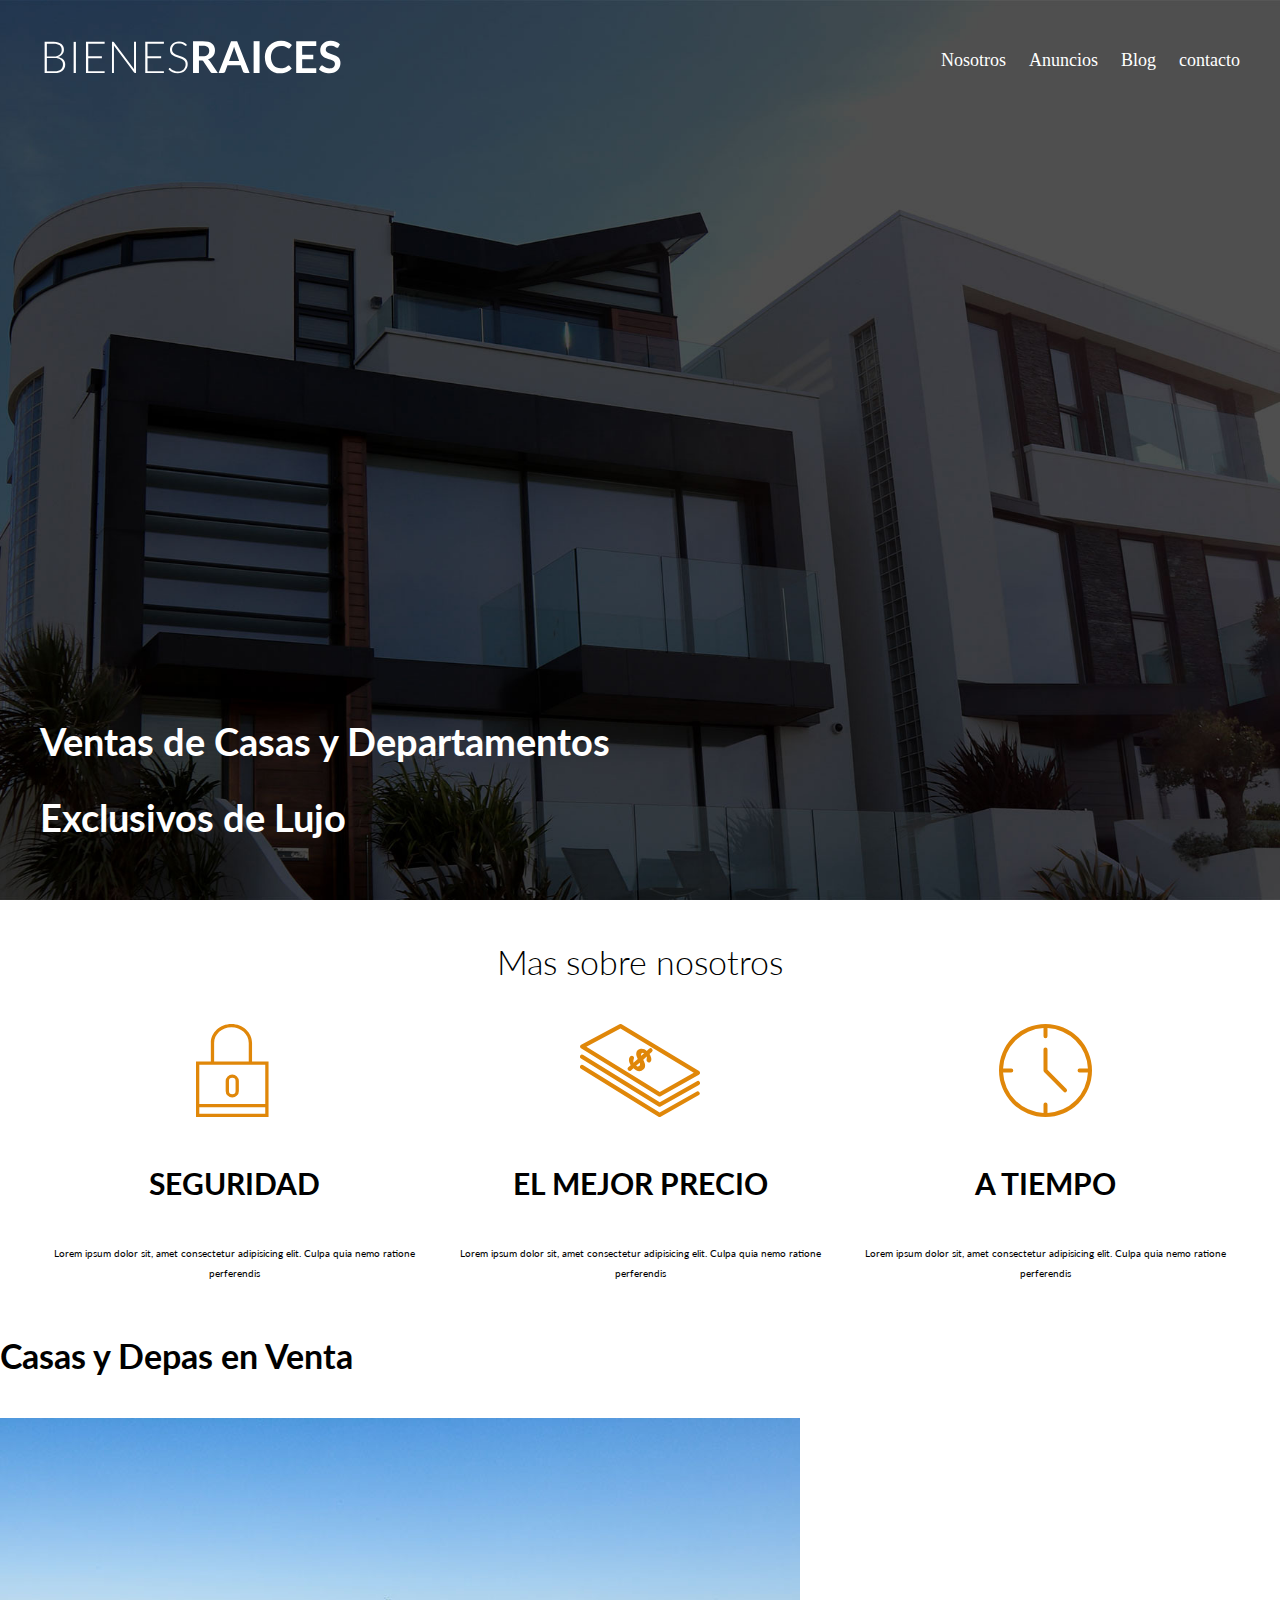
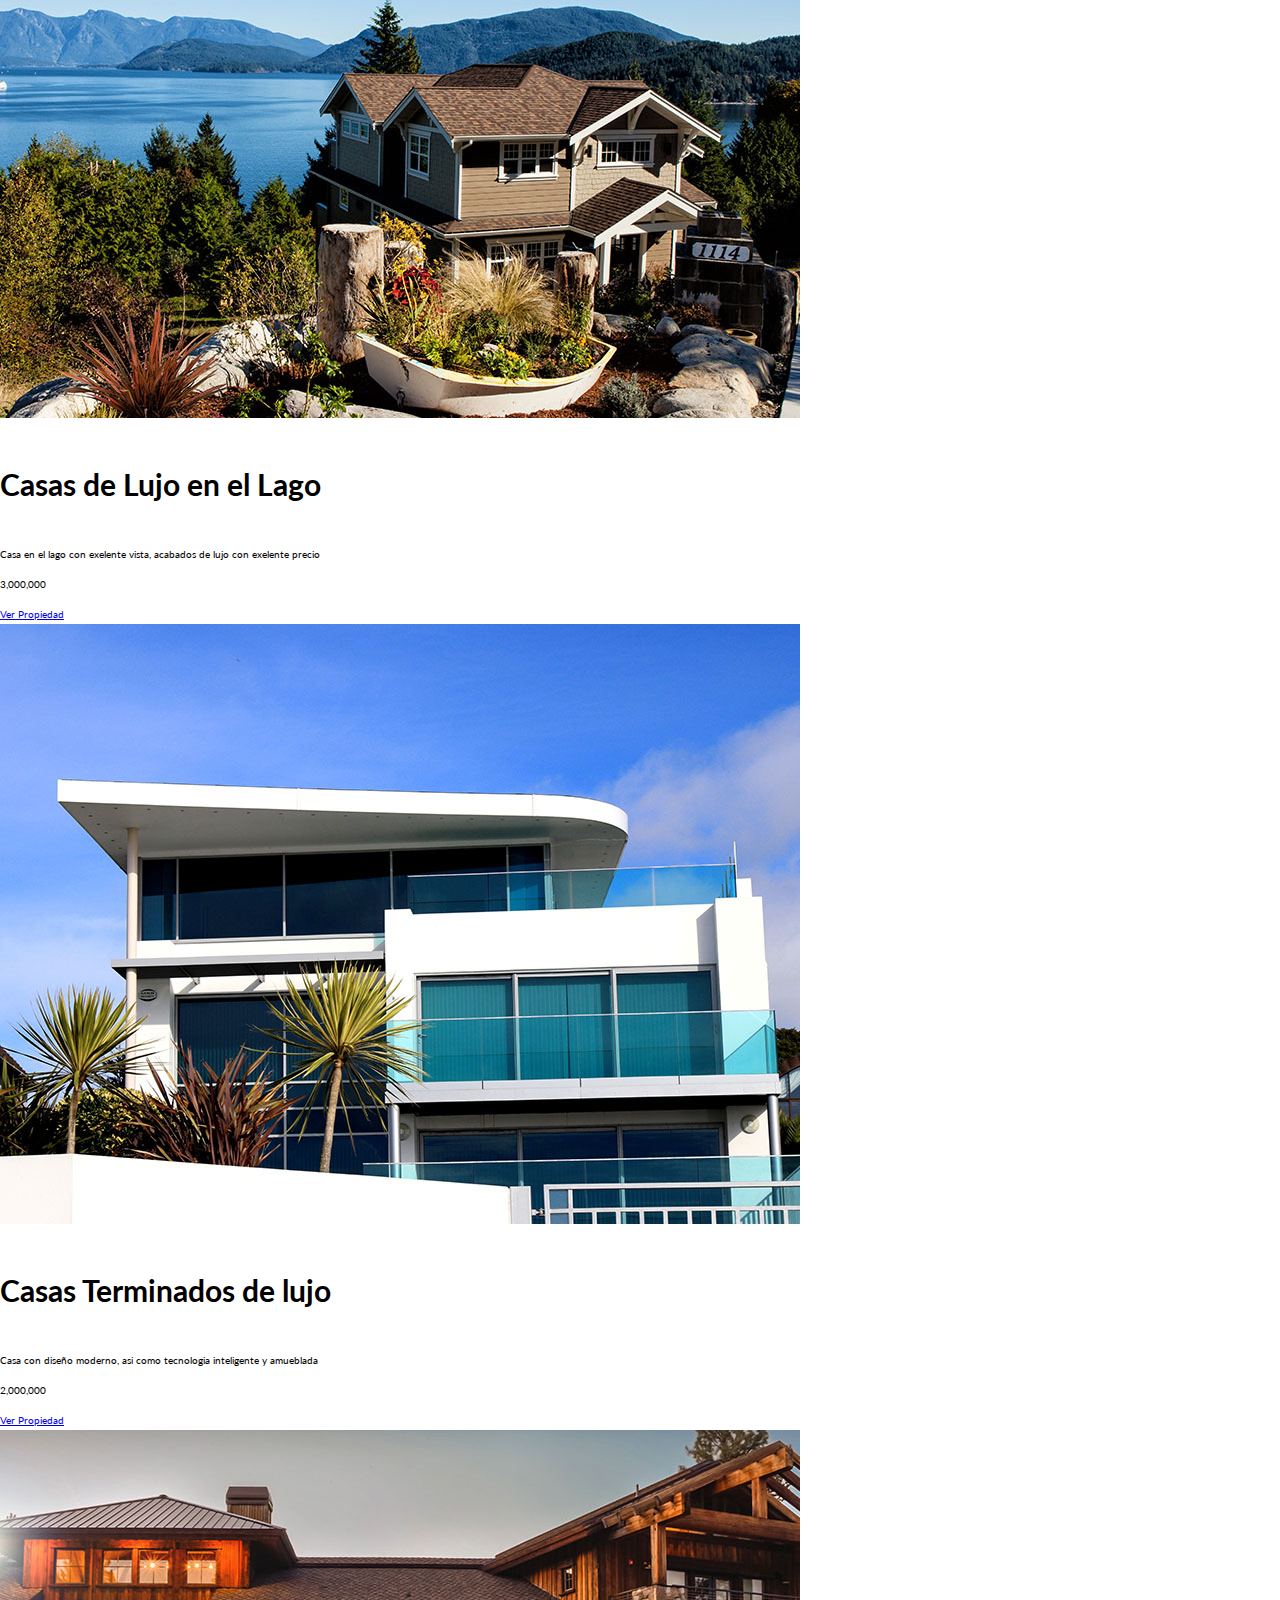
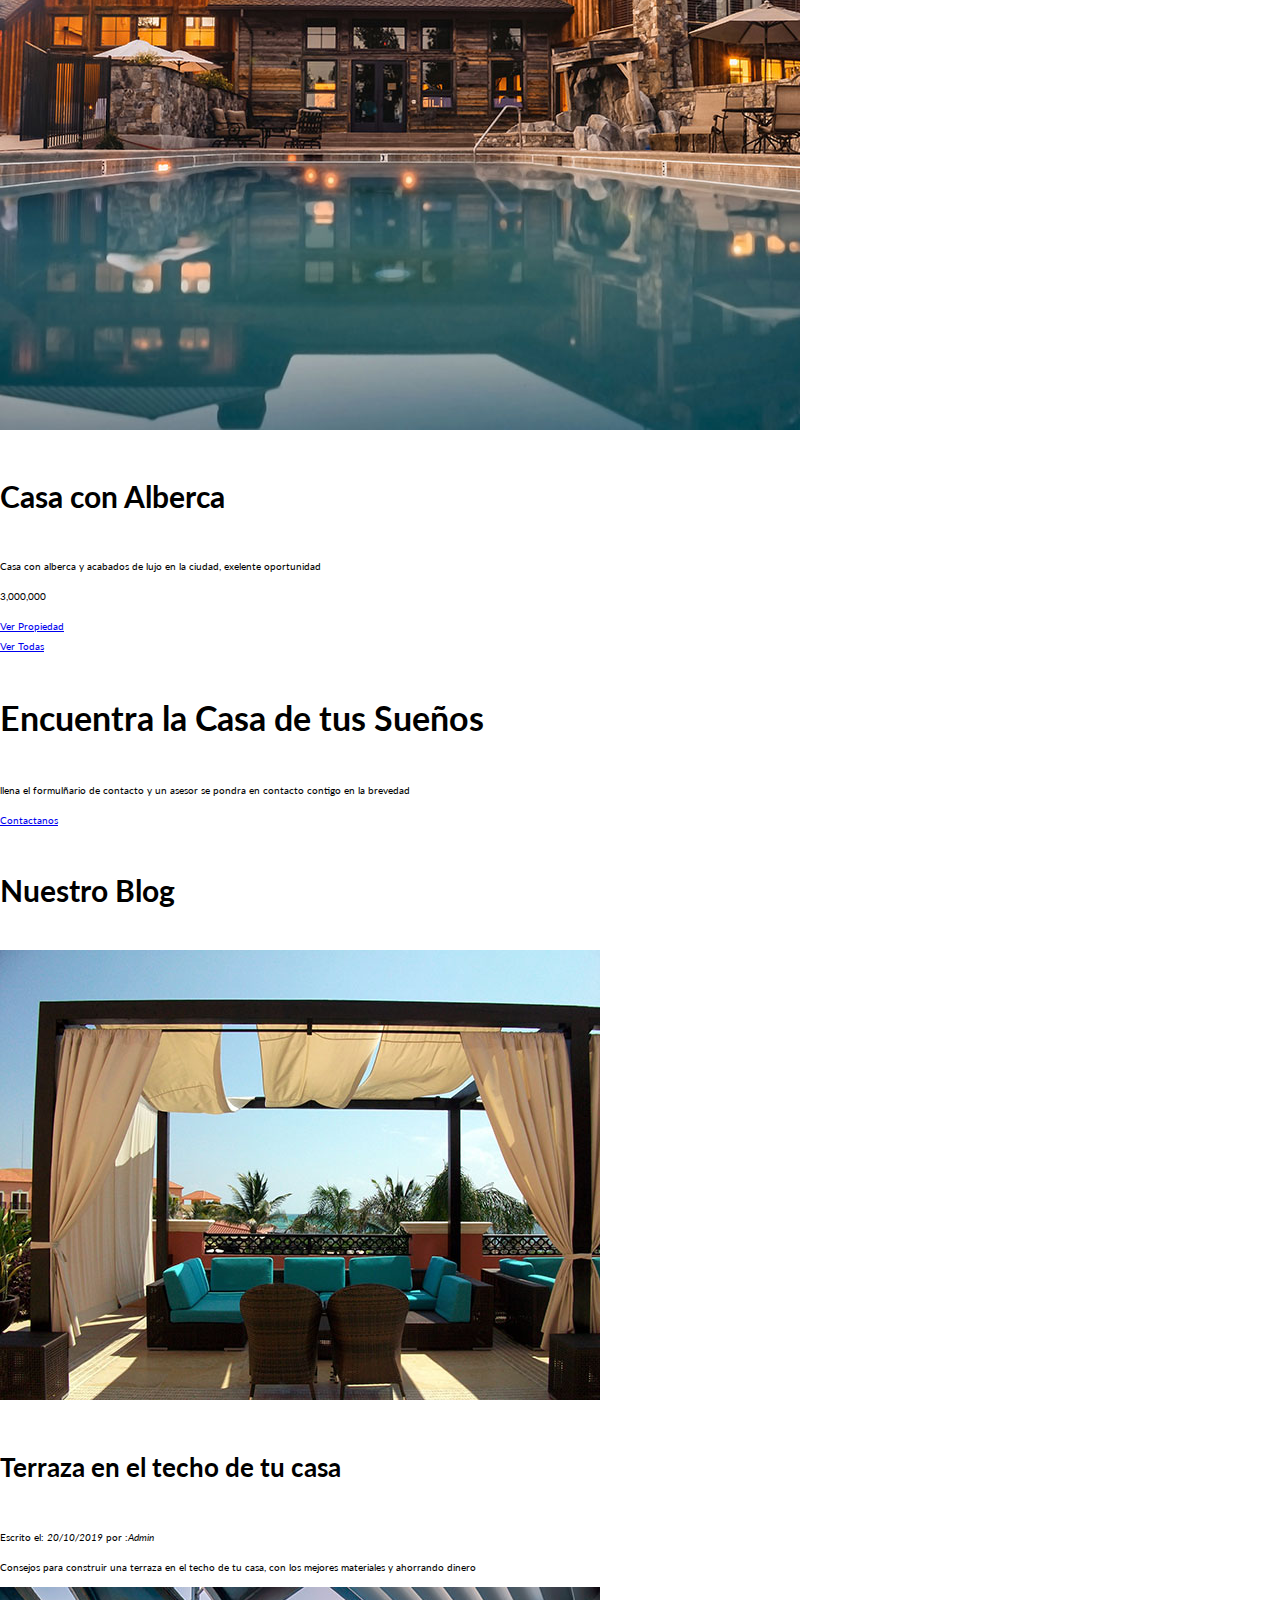
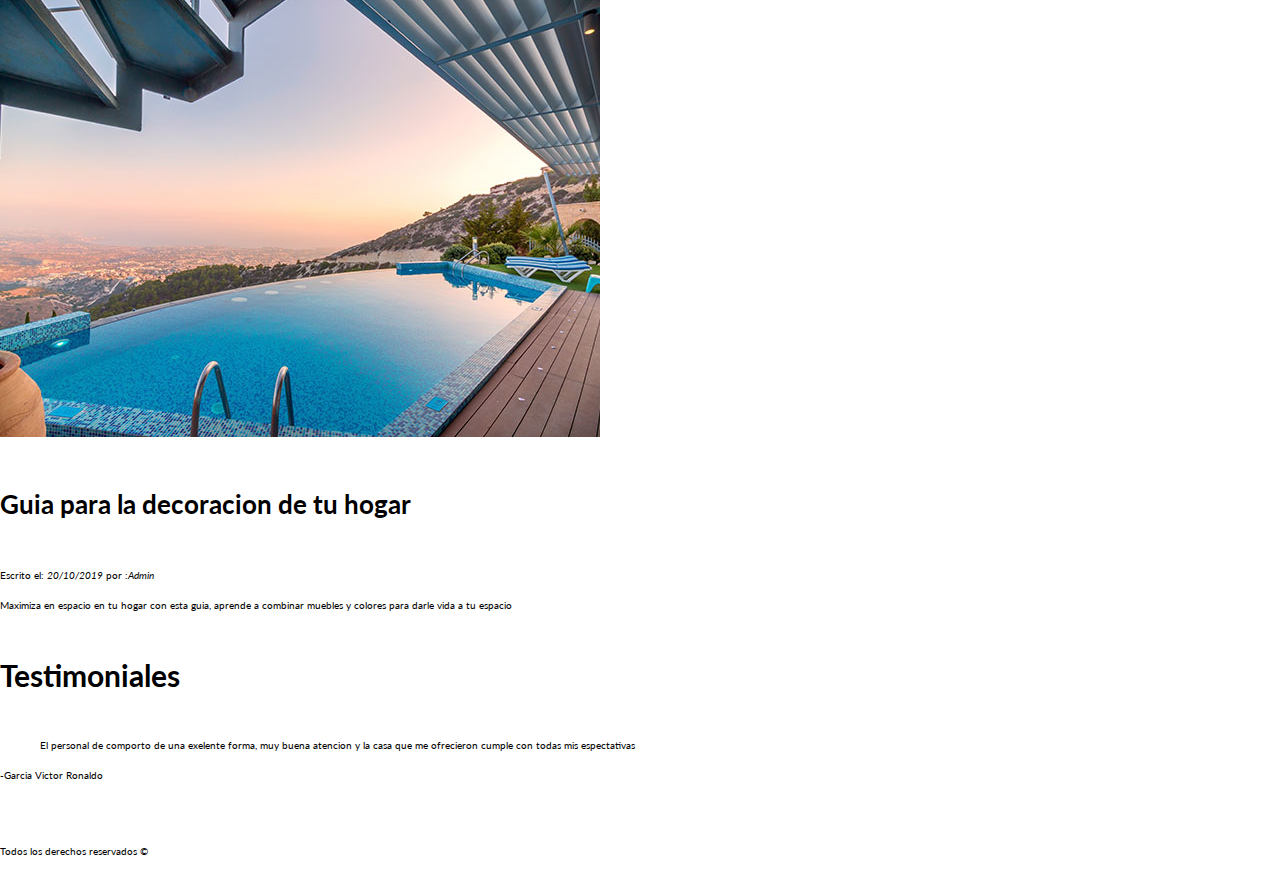
==== BienesRaizes/index.html @ ffeb0007 "insertando clases a la pagina principal" ====
<!DOCTYPE html>
<html lang="es">

<head>
    <meta charset="UTF-8">
    <meta name="viewport" content="width=device-width, initial-scale=1.0">
    <link rel="preconnect" href="https://fonts.gstatic.com">
    <link rel="stylesheet" href="css/normalize.css">
    <link href="https://fonts.googleapis.com/css2?family=Lato:wght@300;400;700;900&display=swap" rel="stylesheet">
    <link rel="stylesheet" href="css/styles.css">
    <title>Bienes Raices</title>
</head>

<body>
    <header class="site-header inicio">
        <div class="contenedor contenido-header">
            <div class="barra">
                <a href="index.html">
                    <img src="img/logo.svg" alt="logo del sitio web">
                </a>

                <nav class="navegacion">
                    <a href="./views/nosotros.html">Nosotros</a>
                    <a href="./views/anuncios.html">Anuncios</a>
                    <a href="./views/blog.html">Blog</a>
                    <a href="./views/contacto.html">contacto</a>
                </nav>
                <!--barra-->
            </div>

            <h1>Ventas de Casas y Departamentos Exclusivos de Lujo</h1>
            <!--contenedor-->
        </div>
    </header>
    <section class="contenedor seccion">
        <h2 class="encabezado-nosotros">Mas sobre nosotros</h2>
        <div class="iconos-nosotros">
            <div class="icono">
                <img src="img/icono1.svg" alt="icono seguridad">
                <h3>Seguridad</h3>
                <p>Lorem ipsum dolor sit, amet consectetur adipisicing elit. Culpa quia nemo ratione perferendis</p>
            </div>

            <div class="icono">
                <img src="img/icono2.svg" alt="icono mejor precio">
                <h3>El Mejor Precio</h3>
                <p>Lorem ipsum dolor sit, amet consectetur adipisicing elit. Culpa quia nemo ratione perferendis</p>
            </div>
            <div class="icono">
                <img src="img/icono3.svg" alt="icono a tiempo">
                <h3>A Tiempo</h3>
                <p>Lorem ipsum dolor sit, amet consectetur adipisicing elit. Culpa quia nemo ratione perferendis</p>
            </div>
        </div>
    </section>
    <main>
        <h2>Casas y Depas en Venta</h2>

        <div>
            <img src="img/anuncio1.jpg" alt="casas en venta">
            <h3>Casas de Lujo en el Lago</h3>
            <p>Casa en el lago con exelente vista, acabados de lujo con exelente precio</p>
            <p>3,000,000</p>
            <a href="#">Ver Propiedad</a>
        </div>

        <div>
            <img src="img/anuncio2.jpg" alt="casas en venta">
            <h3>Casas Terminados de lujo</h3>
            <p>Casa con diseño moderno, asi como tecnologia inteligente y amueblada</p>
            <p>2,000,000</p>
            <a href="#">Ver Propiedad</a>
        </div>

        <div>
            <img src="img/anuncio3.jpg" alt="casas en venta">
            <h3>Casa con Alberca</h3>
            <p>Casa con alberca y acabados de lujo en la ciudad, exelente oportunidad</p>
            <p>3,000,000</p>
            <a href="#">Ver Propiedad</a>
        </div>

        <a href="./views/anuncios.html">Ver Todas</a>
    </main>
    <section>
        <h2>Encuentra la Casa de tus Sueños</h2>
        <p>llena el formulñario de contacto y un asesor se pondra en contacto contigo en la brevedad</p>
        <a href="./views/contacto.html">Contactanos</a>
    </section>
    <section>
        <h3>Nuestro Blog</h3>
        <article>
            <img src="img/blog1.jpg" alt="entrada de blog">
            <h4>Terraza en el techo de tu casa</h4>
            <p>Escrito el: <em>20/10/2019</em> por :<em>Admin</em> </p>
            <p>Consejos para construir una terraza en el techo de tu casa, con los mejores materiales y ahorrando dinero</p>
        </article>
        <article>
            <img src="img/blog2.jpg" alt="entrada de blog">
            <h4>Guia para la decoracion de tu hogar</h4>
            <p>Escrito el: <em>20/10/2019</em> por :<em>Admin</em> </p>
            <p>Maximiza en espacio en tu hogar con esta guia, aprende a combinar muebles y colores para darle vida a tu espacio</p>
        </article>
    </section>
    <section>
        <h3>Testimoniales</h3>
        <blockquote>
            El personal de comporto de una exelente forma, muy buena atencion y la casa que me ofrecieron cumple con todas mis espectativas
        </blockquote>
        <p>-Garcia Victor Ronaldo</p>
    </section>
    <footer>
        <nav class="navegacion">
            <a href="./views/nosotros.html">Nosotros</a>
            <a href="./views/anuncios.html">Anuncios</a>
            <a href="./views/blog.html">Blog</a>
            <a href="./views/contacto.html">contacto</a>
        </nav>

        <p>Todos los derechos reservados &copy;</p>
    </footer>

</body>

</html>
---- BienesRaizes/css/styles.css ----
html {
    /*10px === 1rem*/
    font-size: 62.5%;
}

body {
    font-family: 'Lato', sans-serif;
    line-height: 2;
}


/**GLOBALES**/

.contenedor {
    max-width: 120rem;
    margin: 0 auto;
}

h1 {
    font-size: 3.8rem;
}

h2 {
    font-size: 3.4rem;
}

h3 {
    font-size: 3rem;
}

h4 {
    font-size: 2.6rem;
}


/**utilidades**/

.seccion {
    margin-top: 2rem;
    margin-bottom: 2rem;
}

.text-center {
    text-align: center;
}

.fw-300 {
    font-weight: 300;
}


/*header*/

.site-header.inicio {
    background-image: url(../img/header.jpg);
    background-position: center center;
    background-size: cover;
    height: 100vh;
    min-height: 60rem;
}

.contenido-header {
    height: 100%;
    display: flex;
    flex-direction: column;
    justify-content: space-between;
}

.contenido-header h1 {
    color: #ffffff;
    padding-bottom: 2rem;
    max-width: 60rem;
    line-height: 2;
}

.barra {
    display: flex;
    justify-content: space-between;
    padding-top: 3rem;
    align-items: center;
}


/**navegacion**/

.navegacion a {
    color: #ffffff;
    text-decoration: none;
    font-size: 1.8rem;
    margin-right: 2rem;
    font-family: 'Times New Roman', Times, serif;
}

.navegacion a:hover {
    color: #71b100;
}

.navegacion a:last-of-type {
    margin: 0;
}


/**iconos-nosotros**/

.encabezado-nosotros {
    font-weight: 300;
    text-align: center;
}

.iconos-nosotros {
    display: flex;
    justify-content: space-between;
}

.icono {
    flex-basis: calc( 33.3% - 1rem);
    text-align: center;
}

.icono h3 {
    text-transform: uppercase;
}
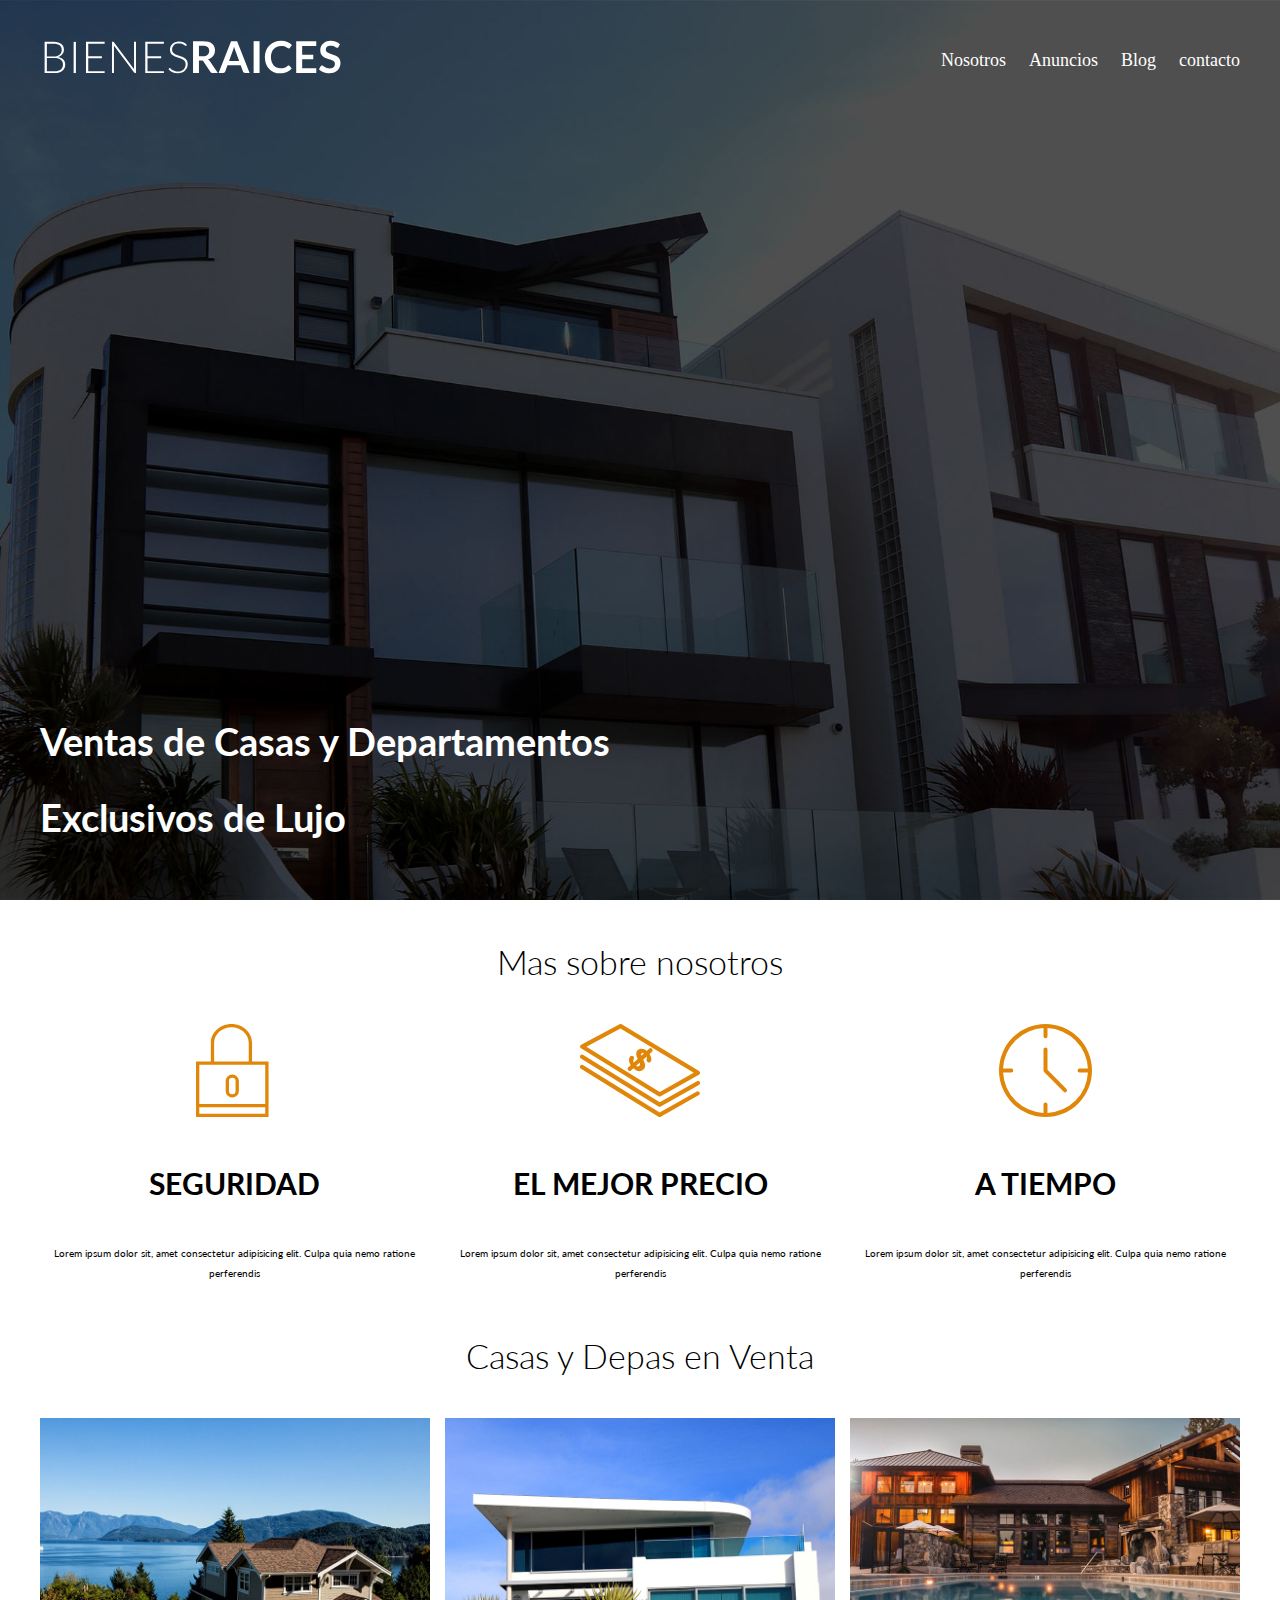
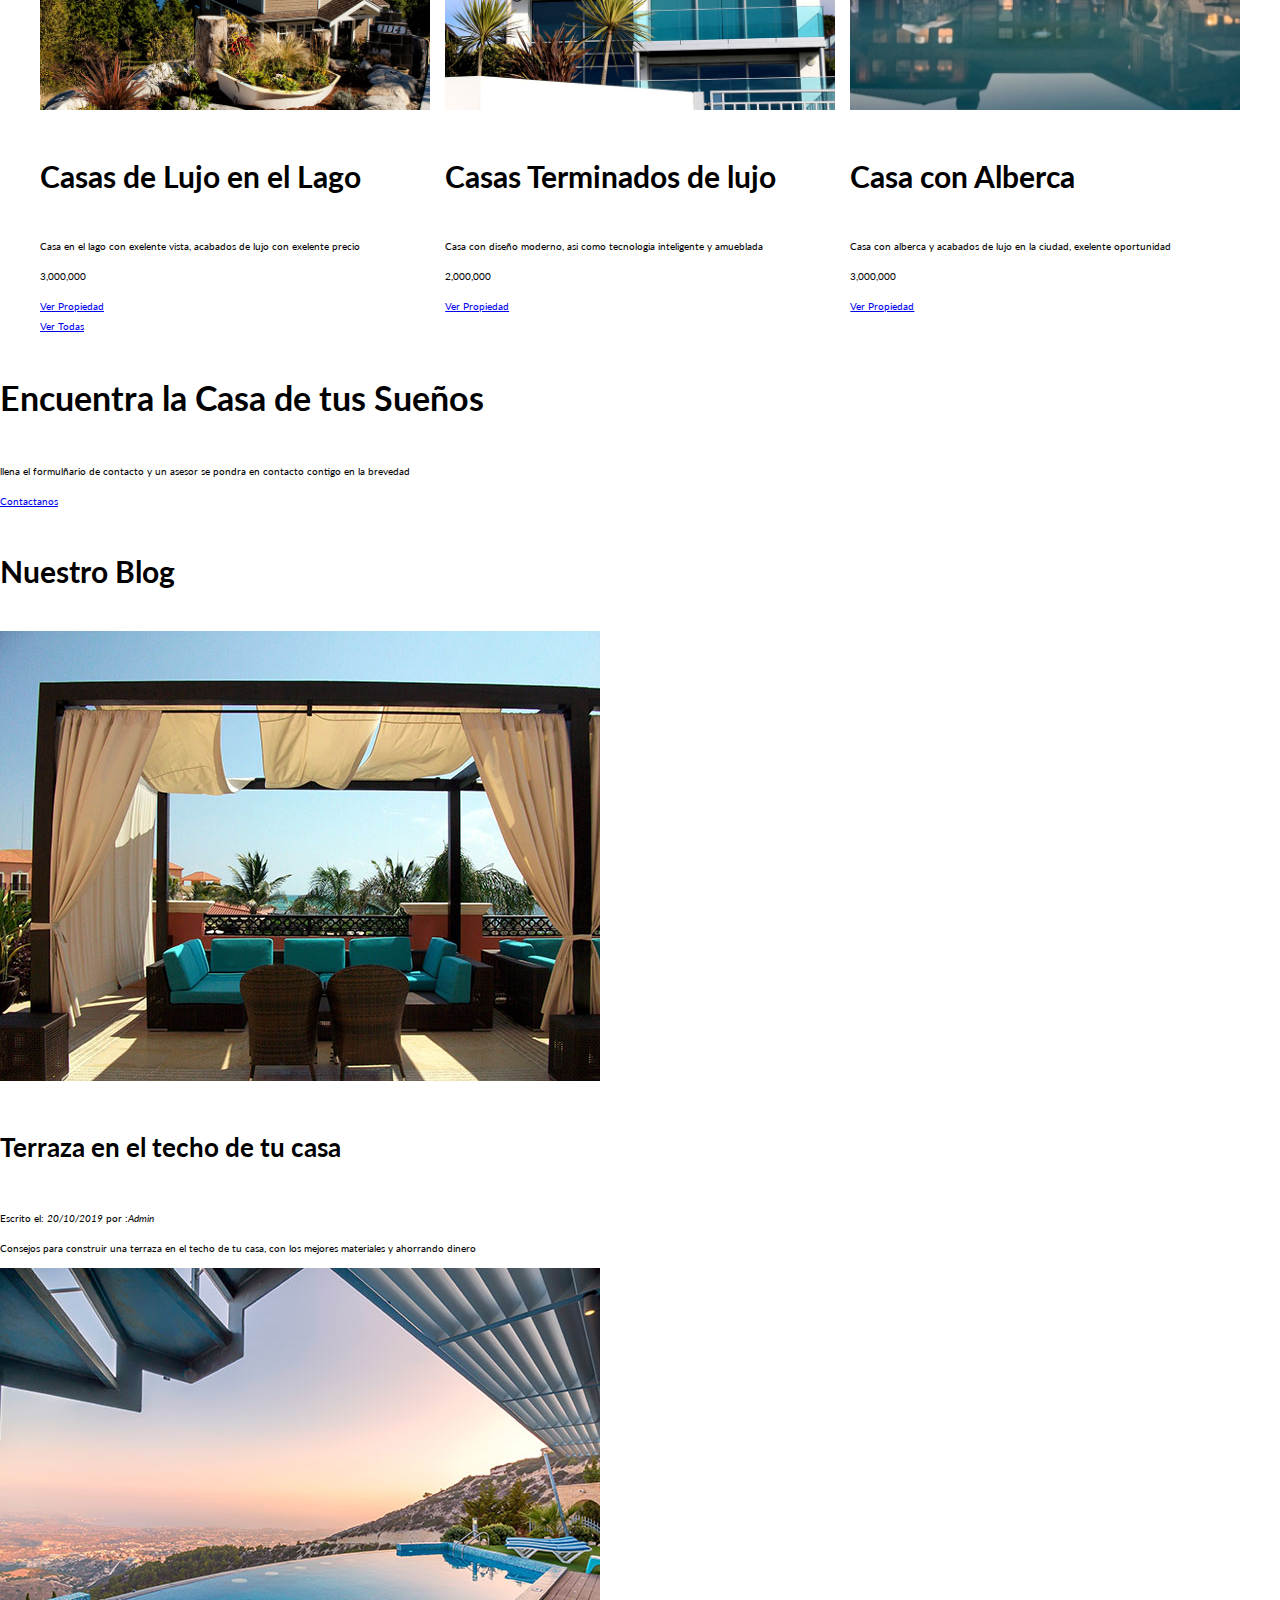
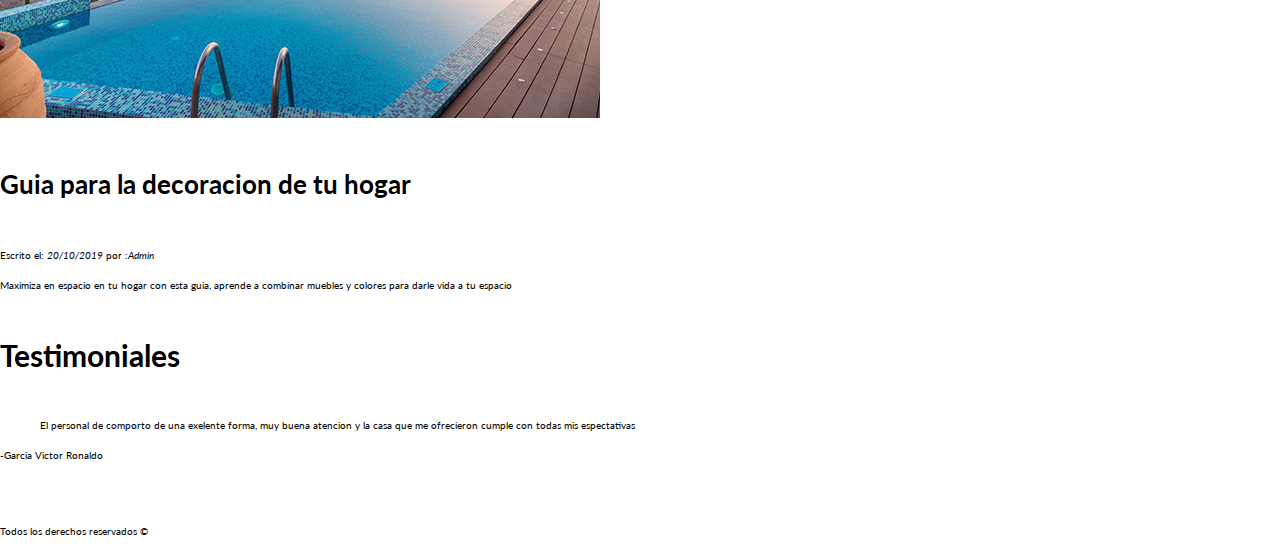
==== commit d7ac8046: "insertando clases a la pagina principal" ====
--- a/BienesRaizes/index.html
+++ b/BienesRaizes/index.html
@@ -53,31 +53,38 @@
             </div>
         </div>
     </section>
-    <main>
-        <h2>Casas y Depas en Venta</h2>
+    <main class="seccion contenedor">
+        <h2 class="fw-300 text-center">Casas y Depas en Venta</h2>
+        <div class="contenedor-anuncios">
+            <div class="anuncio">
+                <img src="img/anuncio1.jpg" alt="casas en venta">
+                <div class="contenido-anuncio">
+                    <h3>Casas de Lujo en el Lago</h3>
+                    <p>Casa en el lago con exelente vista, acabados de lujo con exelente precio</p>
+                    <p>3,000,000</p>
+                    <a href="#">Ver Propiedad</a>
+                </div>
+            </div>
 
-        <div>
-            <img src="img/anuncio1.jpg" alt="casas en venta">
-            <h3>Casas de Lujo en el Lago</h3>
-            <p>Casa en el lago con exelente vista, acabados de lujo con exelente precio</p>
-            <p>3,000,000</p>
-            <a href="#">Ver Propiedad</a>
-        </div>
+            <div class=" anuncio">
+                <img src="img/anuncio2.jpg" alt="casas en venta">
+                <div class="contenido-anuncio">
+                    <h3>Casas Terminados de lujo</h3>
+                    <p>Casa con diseño moderno, asi como tecnologia inteligente y amueblada</p>
+                    <p>2,000,000</p>
+                    <a href="#">Ver Propiedad</a>
+                </div>
+            </div>
 
-        <div>
-            <img src="img/anuncio2.jpg" alt="casas en venta">
-            <h3>Casas Terminados de lujo</h3>
-            <p>Casa con diseño moderno, asi como tecnologia inteligente y amueblada</p>
-            <p>2,000,000</p>
-            <a href="#">Ver Propiedad</a>
-        </div>
-
-        <div>
-            <img src="img/anuncio3.jpg" alt="casas en venta">
-            <h3>Casa con Alberca</h3>
-            <p>Casa con alberca y acabados de lujo en la ciudad, exelente oportunidad</p>
-            <p>3,000,000</p>
-            <a href="#">Ver Propiedad</a>
+            <div class="anuncio">
+                <img src="img/anuncio3.jpg" alt="casas en venta">
+                <div class="contenido-anuncio">
+                    <h3>Casa con Alberca</h3>
+                    <p>Casa con alberca y acabados de lujo en la ciudad, exelente oportunidad</p>
+                    <p>3,000,000</p>
+                    <a href="#">Ver Propiedad</a>
+                </div>
+            </div>
         </div>
 
         <a href="./views/anuncios.html">Ver Todas</a>
--- a/BienesRaizes/css/styles.css
+++ b/BienesRaizes/css/styles.css
@@ -10,6 +10,10 @@
 
 
 /**GLOBALES**/
+
+img {
+    max-width: 100%;
+}
 
 .contenedor {
     max-width: 120rem;
@@ -119,4 +123,16 @@
 
 .icono h3 {
     text-transform: uppercase;
+}
+
+
+/**anuncios**/
+
+.contenedor-anuncios {
+    display: flex;
+    justify-content: space-between;
+}
+
+.anuncio {
+    flex-basis: calc(33.3% - 1rem);
 }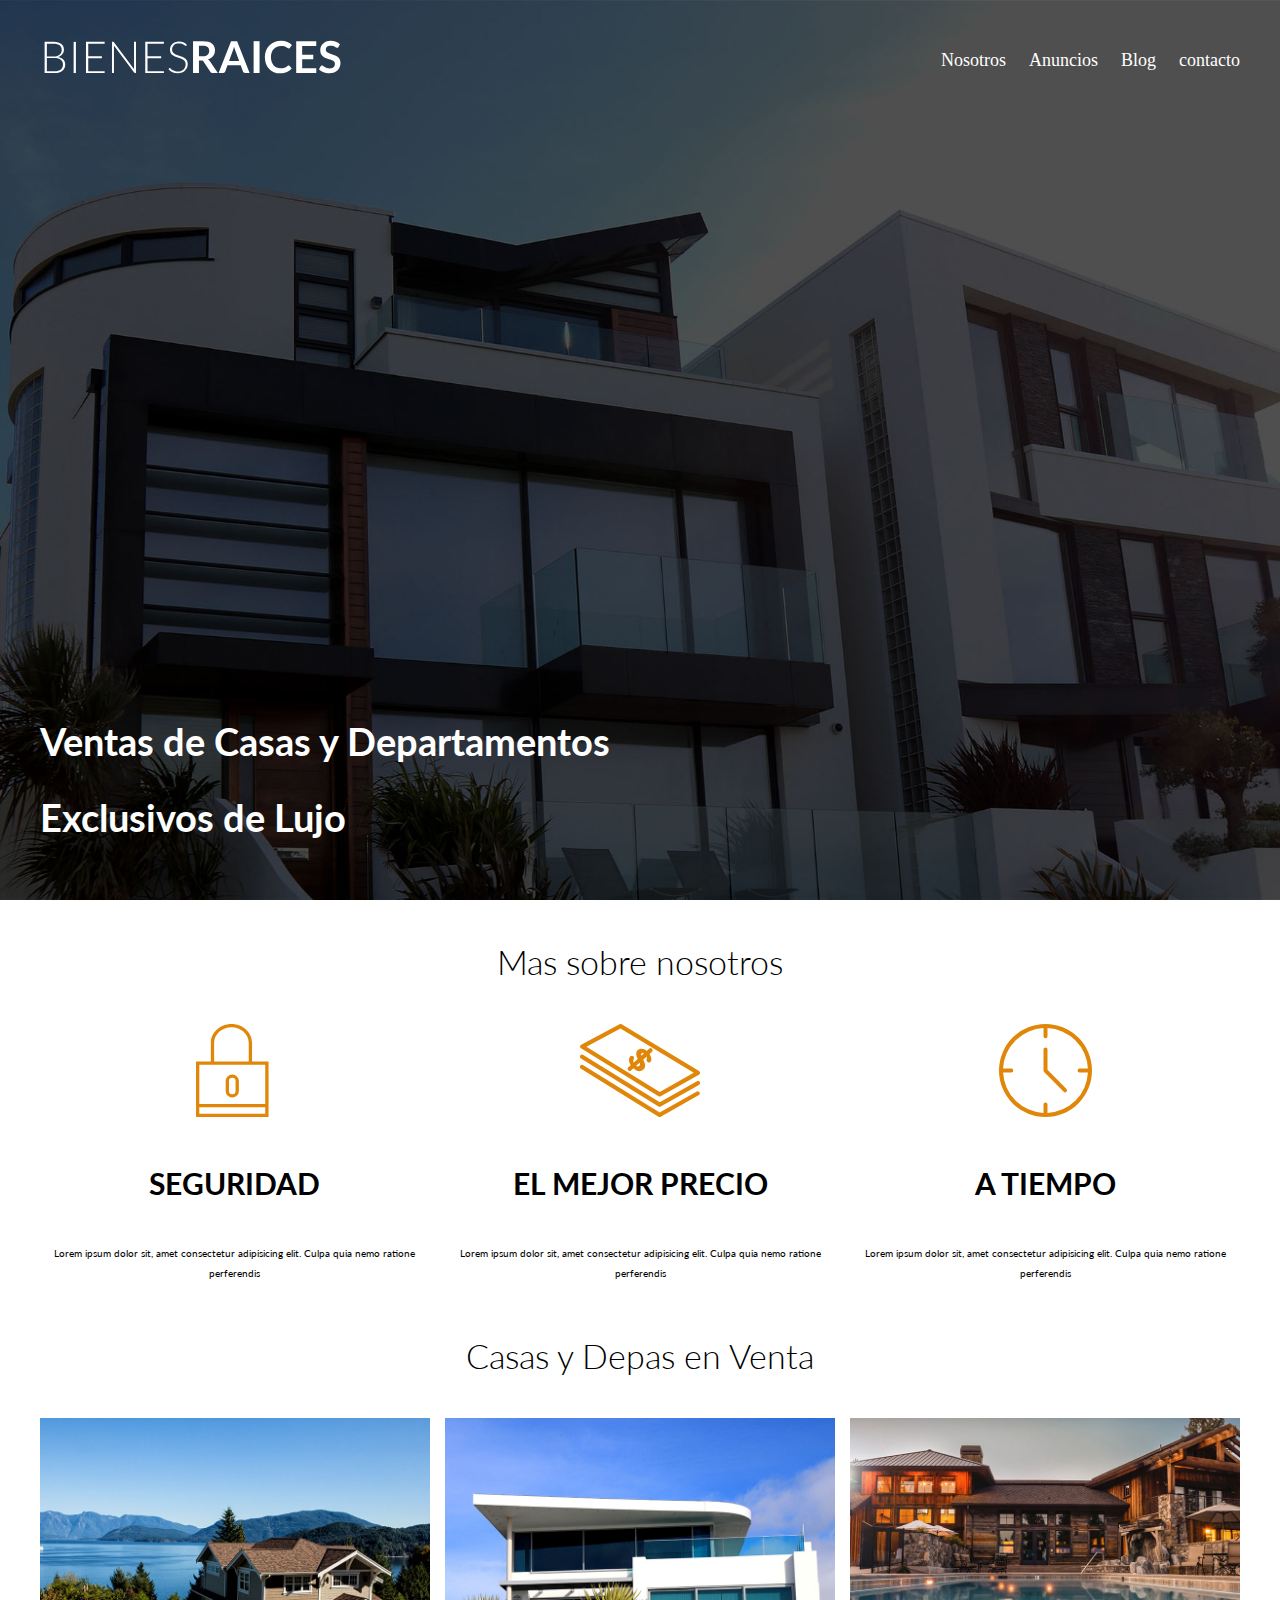
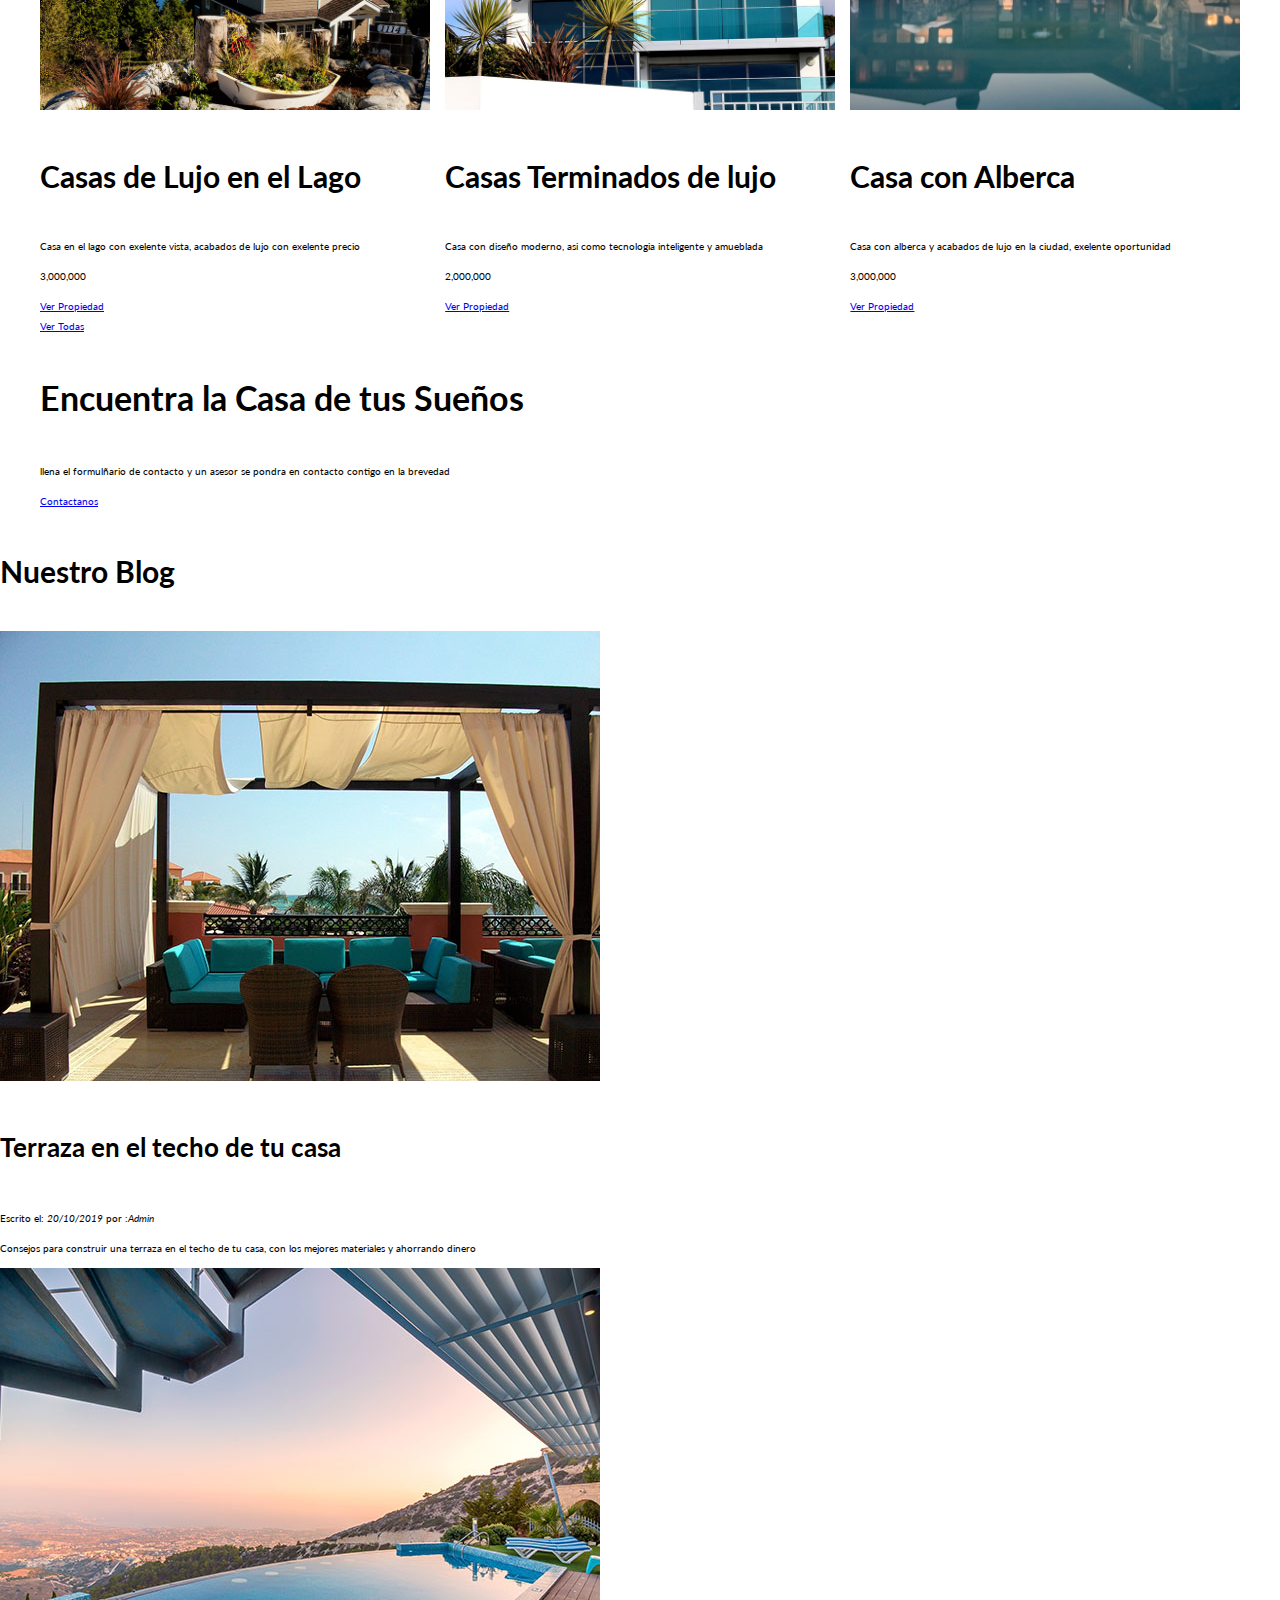
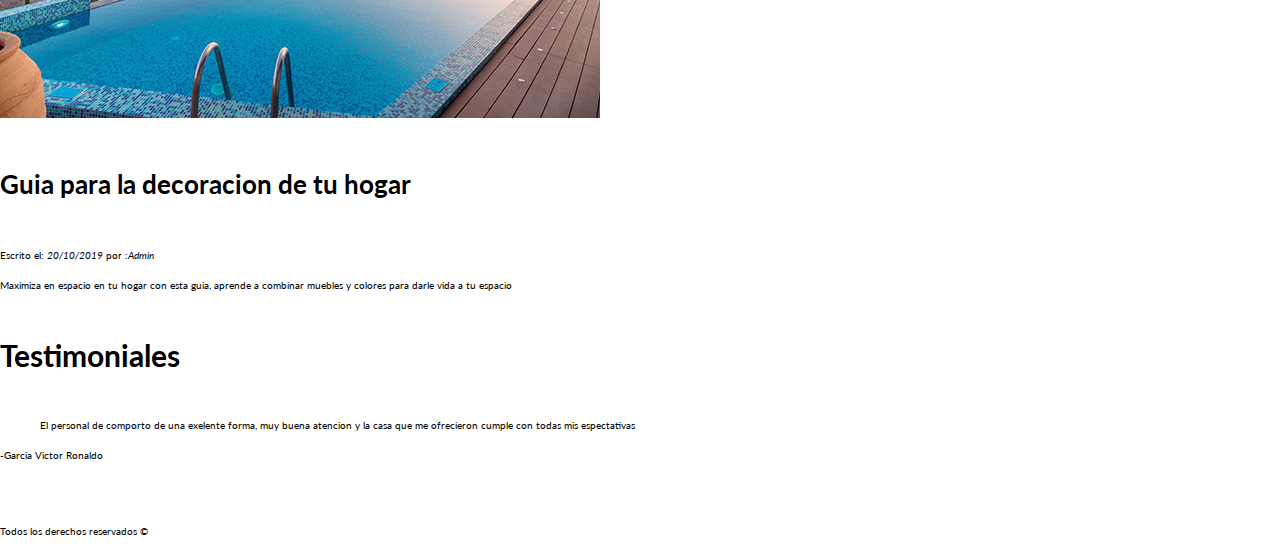
==== commit a04e839d: "terminando la pagina principal" ====
--- a/BienesRaizes/index.html
+++ b/BienesRaizes/index.html
@@ -61,8 +61,8 @@
                 <div class="contenido-anuncio">
                     <h3>Casas de Lujo en el Lago</h3>
                     <p>Casa en el lago con exelente vista, acabados de lujo con exelente precio</p>
-                    <p>3,000,000</p>
-                    <a href="#">Ver Propiedad</a>
+                    <p class="precio">3,000,000</p>
+                    <a href="#" class="boton boton-amarillo d-block">Ver Propiedad</a>
                 </div>
             </div>
 
@@ -71,8 +71,8 @@
                 <div class="contenido-anuncio">
                     <h3>Casas Terminados de lujo</h3>
                     <p>Casa con diseño moderno, asi como tecnologia inteligente y amueblada</p>
-                    <p>2,000,000</p>
-                    <a href="#">Ver Propiedad</a>
+                    <p class="precio">2,000,000</p>
+                    <a href="#" class="boton boton-amarillo d-block">Ver Propiedad</a>
                 </div>
             </div>
 
@@ -81,18 +81,21 @@
                 <div class="contenido-anuncio">
                     <h3>Casa con Alberca</h3>
                     <p>Casa con alberca y acabados de lujo en la ciudad, exelente oportunidad</p>
-                    <p>3,000,000</p>
-                    <a href="#">Ver Propiedad</a>
+                    <p class="precio">3,000,000</p>
+                    <a href="#" class="boton boton-amarillo d-block">Ver Propiedad</a>
                 </div>
             </div>
         </div>
-
-        <a href="./views/anuncios.html">Ver Todas</a>
+        <div class="ver-todas">
+            <a href="./views/anuncios.html" class="boton boton-verde">Ver Todas</a>
+        </div>
     </main>
-    <section>
-        <h2>Encuentra la Casa de tus Sueños</h2>
-        <p>llena el formulñario de contacto y un asesor se pondra en contacto contigo en la brevedad</p>
-        <a href="./views/contacto.html">Contactanos</a>
+    <section class="imagen-contacto">
+        <div class="contenedor contenido-contacto">
+            <h2>Encuentra la Casa de tus Sueños</h2>
+            <p>llena el formulñario de contacto y un asesor se pondra en contacto contigo en la brevedad</p>
+            <a href="./views/contacto.html">Contactanos</a>
+        </div>
     </section>
     <section>
         <h3>Nuestro Blog</h3>
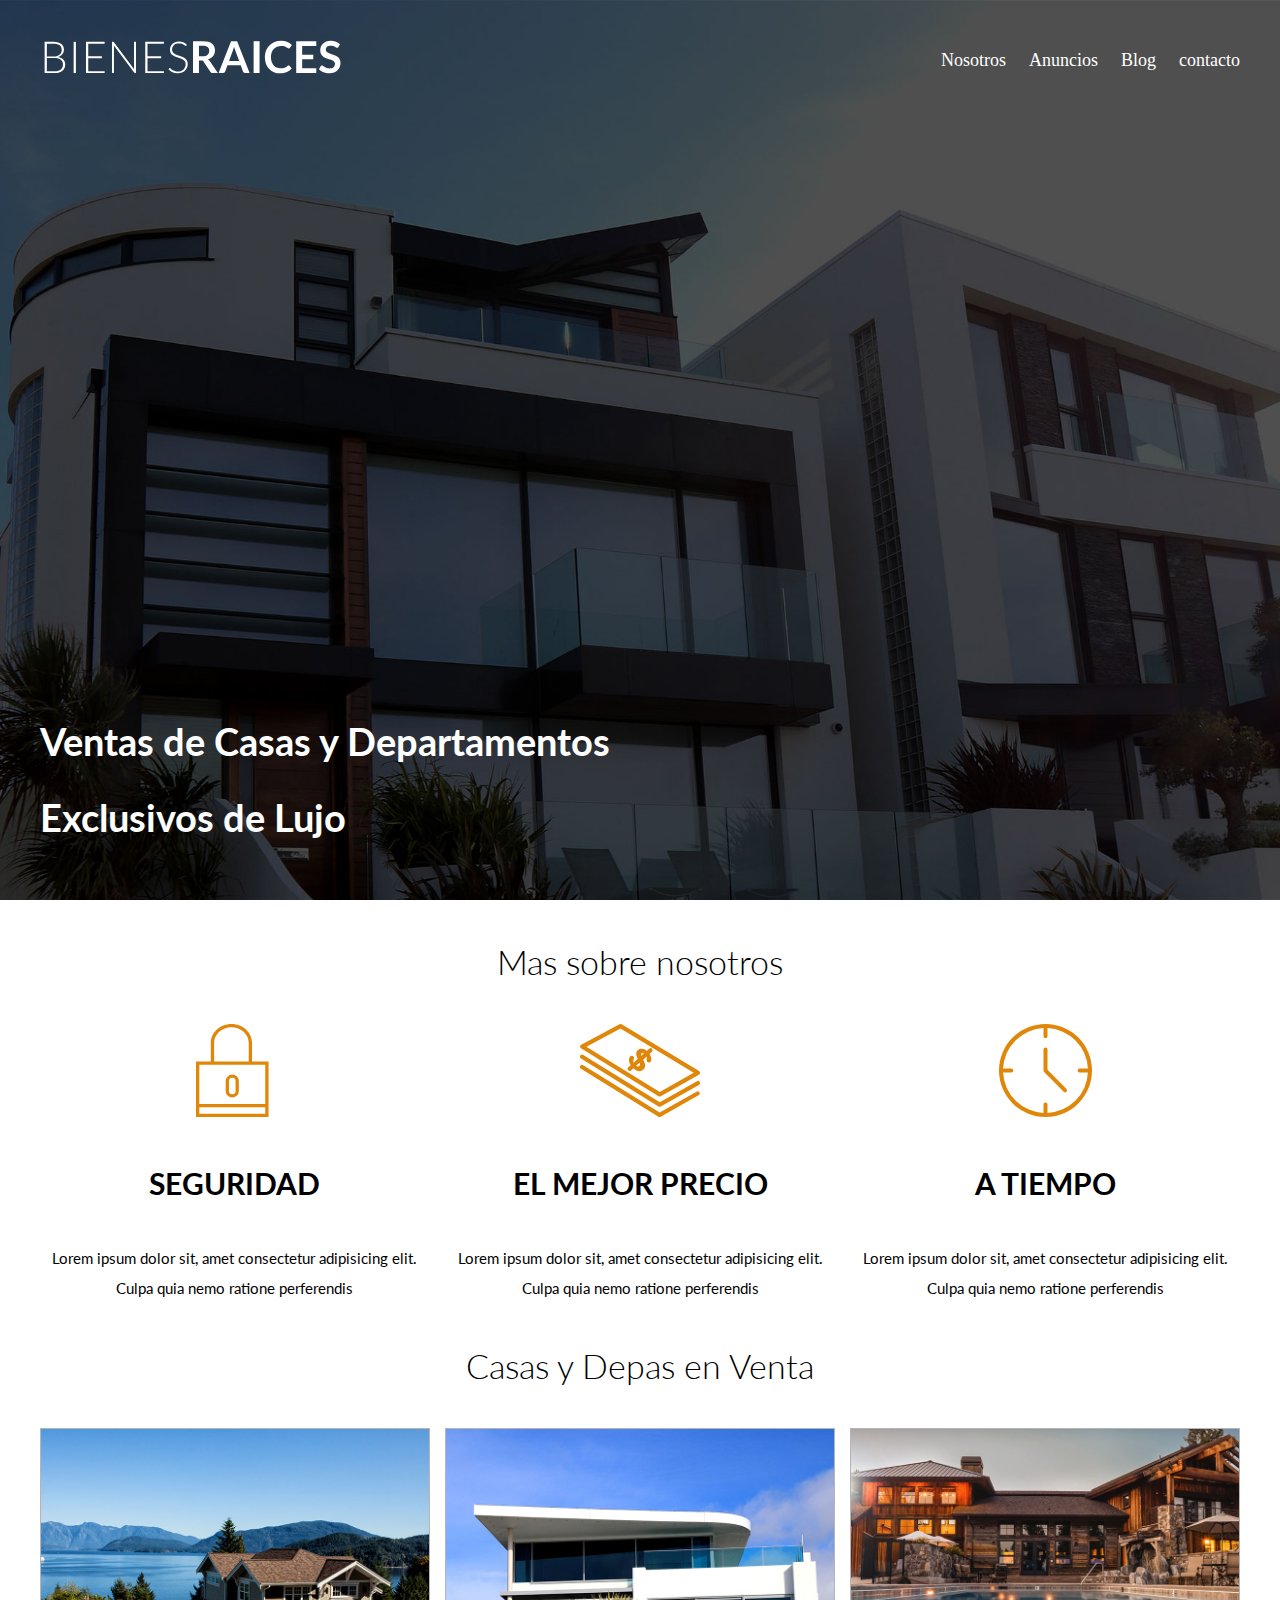
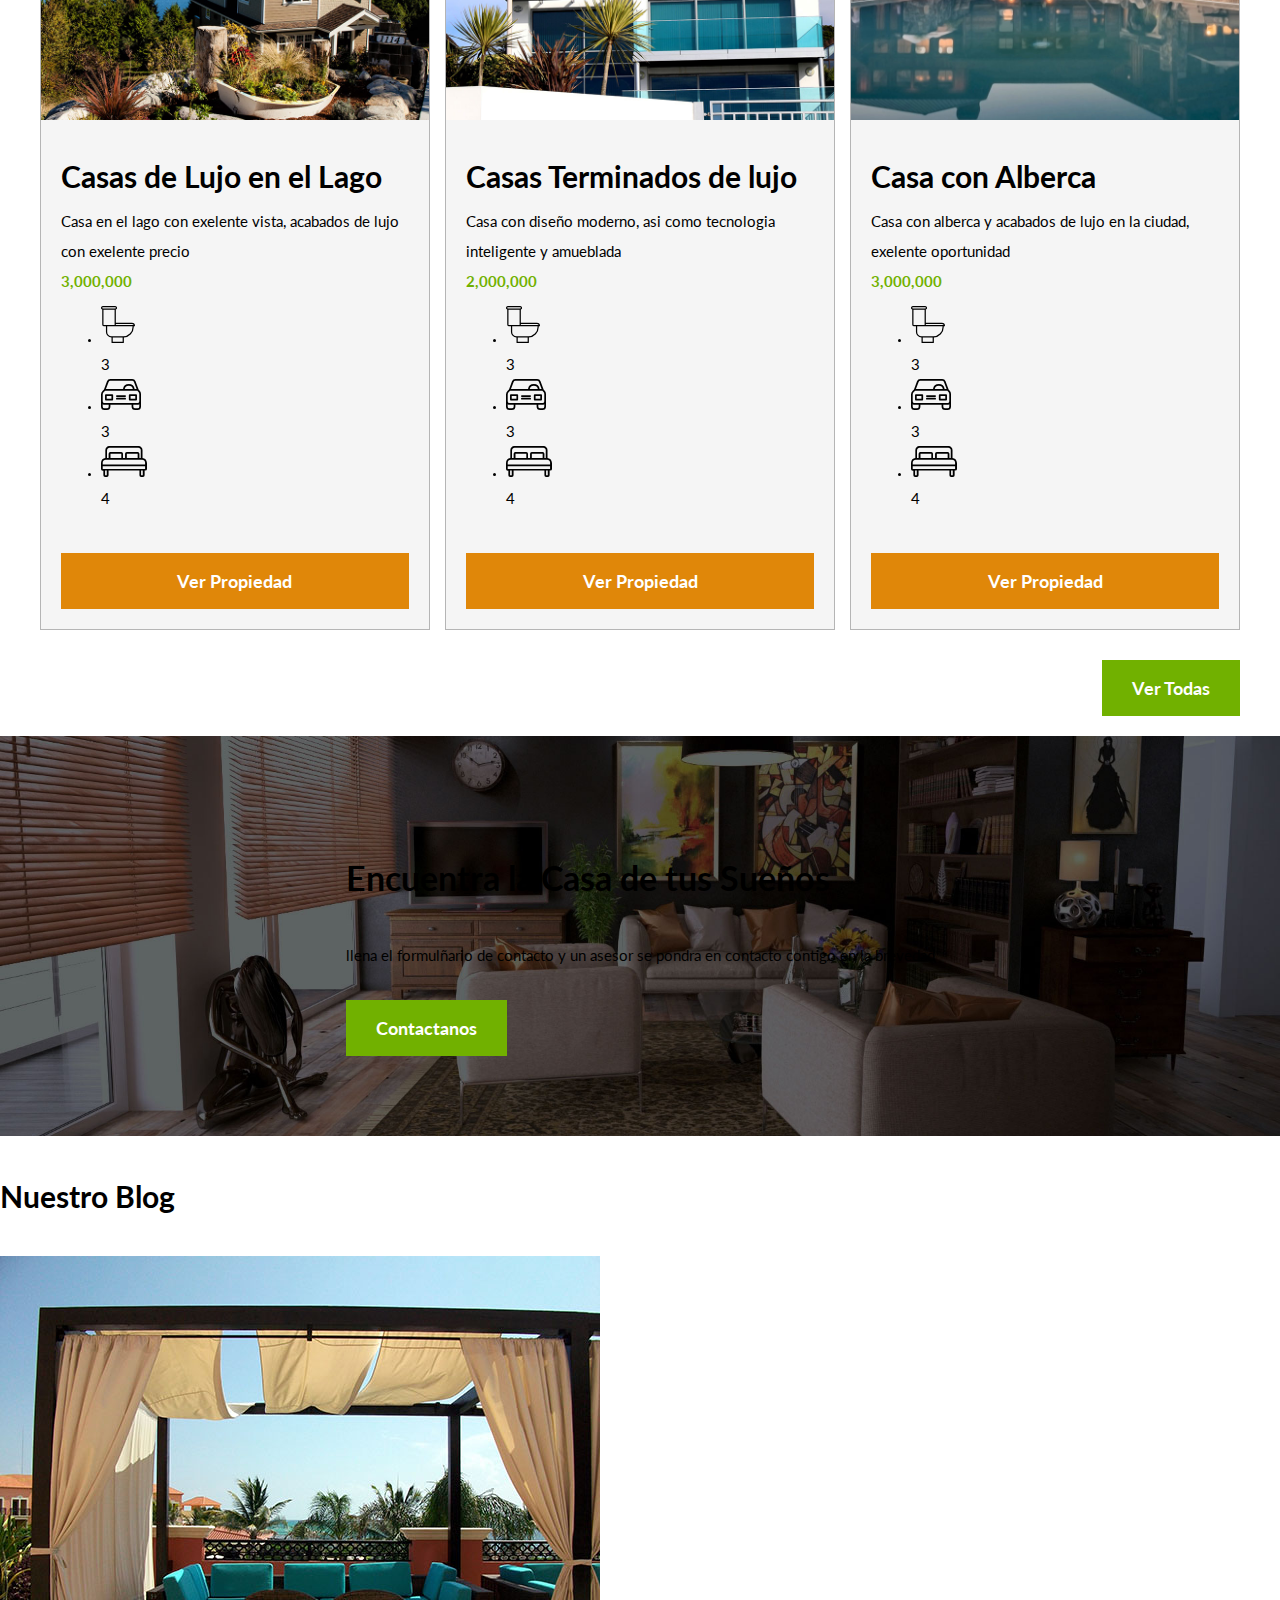
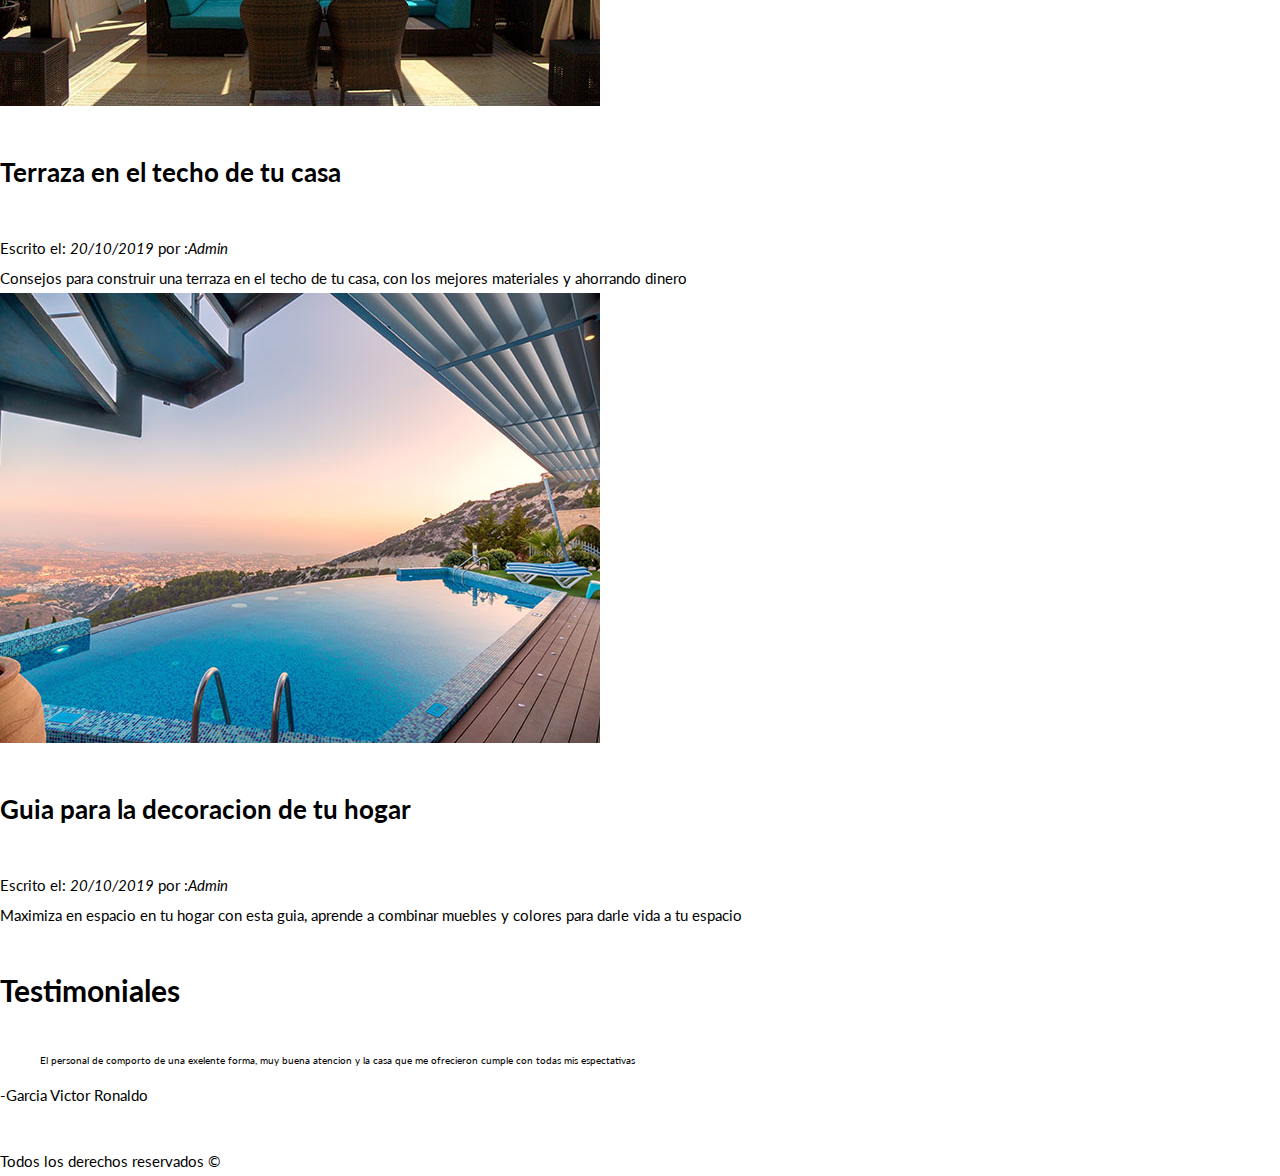
==== commit 279c0e8a: "iciciando en testimoniales" ====
--- a/BienesRaizes/index.html
+++ b/BienesRaizes/index.html
@@ -62,6 +62,20 @@
                     <h3>Casas de Lujo en el Lago</h3>
                     <p>Casa en el lago con exelente vista, acabados de lujo con exelente precio</p>
                     <p class="precio">3,000,000</p>
+                    <ul class="iconos-caracteristicas">
+                        <li>
+                            <img src="./img/icono_wc.svg" alt="icono wc">
+                            <p>3</p>
+                        </li>
+                        <li>
+                            <img src="./img/icono_estacionamiento.svg" alt="icono estacionamiento">
+                            <p>3</p>
+                        </li>
+                        <li>
+                            <img src="./img/icono_dormitorio.svg" alt="icono dormitorio">
+                            <p>4</p>
+                        </li>
+                    </ul>
                     <a href="#" class="boton boton-amarillo d-block">Ver Propiedad</a>
                 </div>
             </div>
@@ -72,6 +86,20 @@
                     <h3>Casas Terminados de lujo</h3>
                     <p>Casa con diseño moderno, asi como tecnologia inteligente y amueblada</p>
                     <p class="precio">2,000,000</p>
+                    <ul class="iconos-caracteristicas">
+                        <li>
+                            <img src="./img/icono_wc.svg" alt="icono wc">
+                            <p>3</p>
+                        </li>
+                        <li>
+                            <img src="./img/icono_estacionamiento.svg" alt="icono estacionamiento">
+                            <p>3</p>
+                        </li>
+                        <li>
+                            <img src="./img/icono_dormitorio.svg" alt="icono dormitorio">
+                            <p>4</p>
+                        </li>
+                    </ul>
                     <a href="#" class="boton boton-amarillo d-block">Ver Propiedad</a>
                 </div>
             </div>
@@ -82,6 +110,20 @@
                     <h3>Casa con Alberca</h3>
                     <p>Casa con alberca y acabados de lujo en la ciudad, exelente oportunidad</p>
                     <p class="precio">3,000,000</p>
+                    <ul class="iconos-caracteristicas">
+                        <li>
+                            <img src="./img/icono_wc.svg" alt="icono wc">
+                            <p>3</p>
+                        </li>
+                        <li>
+                            <img src="./img/icono_estacionamiento.svg" alt="icono estacionamiento">
+                            <p>3</p>
+                        </li>
+                        <li>
+                            <img src="./img/icono_dormitorio.svg" alt="icono dormitorio">
+                            <p>4</p>
+                        </li>
+                    </ul>
                     <a href="#" class="boton boton-amarillo d-block">Ver Propiedad</a>
                 </div>
             </div>
@@ -94,7 +136,7 @@
         <div class="contenedor contenido-contacto">
             <h2>Encuentra la Casa de tus Sueños</h2>
             <p>llena el formulñario de contacto y un asesor se pondra en contacto contigo en la brevedad</p>
-            <a href="./views/contacto.html">Contactanos</a>
+            <a class="boton boton-verde" href="./views/contacto.html">Contactanos</a>
         </div>
     </section>
     <section>
--- a/BienesRaizes/css/styles.css
+++ b/BienesRaizes/css/styles.css
@@ -1,6 +1,13 @@
 html {
     /*10px === 1rem*/
     font-size: 62.5%;
+    box-sizing: border-box;
+}
+
+*,
+*:before,
+*:after {
+    box-sizing: inherit;
 }
 
 body {
@@ -36,6 +43,10 @@
     font-size: 2.6rem;
 }
 
+p {
+    font-size: 1.5rem;
+}
+
 
 /**utilidades**/
 
@@ -50,6 +61,33 @@
 
 .fw-300 {
     font-weight: 300;
+}
+
+.d-block {
+    display: inline-block!important;
+}
+
+
+/**botones**/
+
+.boton {
+    color: #ffffff;
+    font-weight: 700;
+    text-decoration: none;
+    font-size: 1.8rem;
+    padding: 1rem 3rem;
+    margin-top: 3rem;
+    display: inline-block;
+    text-align: center;
+}
+
+.boton-amarillo {
+    background-color: #E08709;
+    width: 100%;
+}
+
+.boton-verde {
+    background-color: #71b100;
 }
 
 
@@ -135,4 +173,37 @@
 
 .anuncio {
     flex-basis: calc(33.3% - 1rem);
+    border: 1px solid #b5b5b5;
+    background-color: #f5f5f5;
+}
+
+.contenido-anuncio {
+    padding: 2rem;
+}
+
+.contenido-anuncio h3,
+p {
+    margin: 0;
+}
+
+.precio {
+    color: #71b100;
+    font-weight: 700;
+}
+
+.ver-todas {
+    display: flex;
+    justify-content: flex-end;
+}
+
+
+/**contacto home**/
+
+.imagen-contacto {
+    background-image: url(../img/encuentra.jpg);
+    background-position: center center;
+    background-size: cover;
+    height: 40rem;
+    display: flex;
+    align-items: center;
 }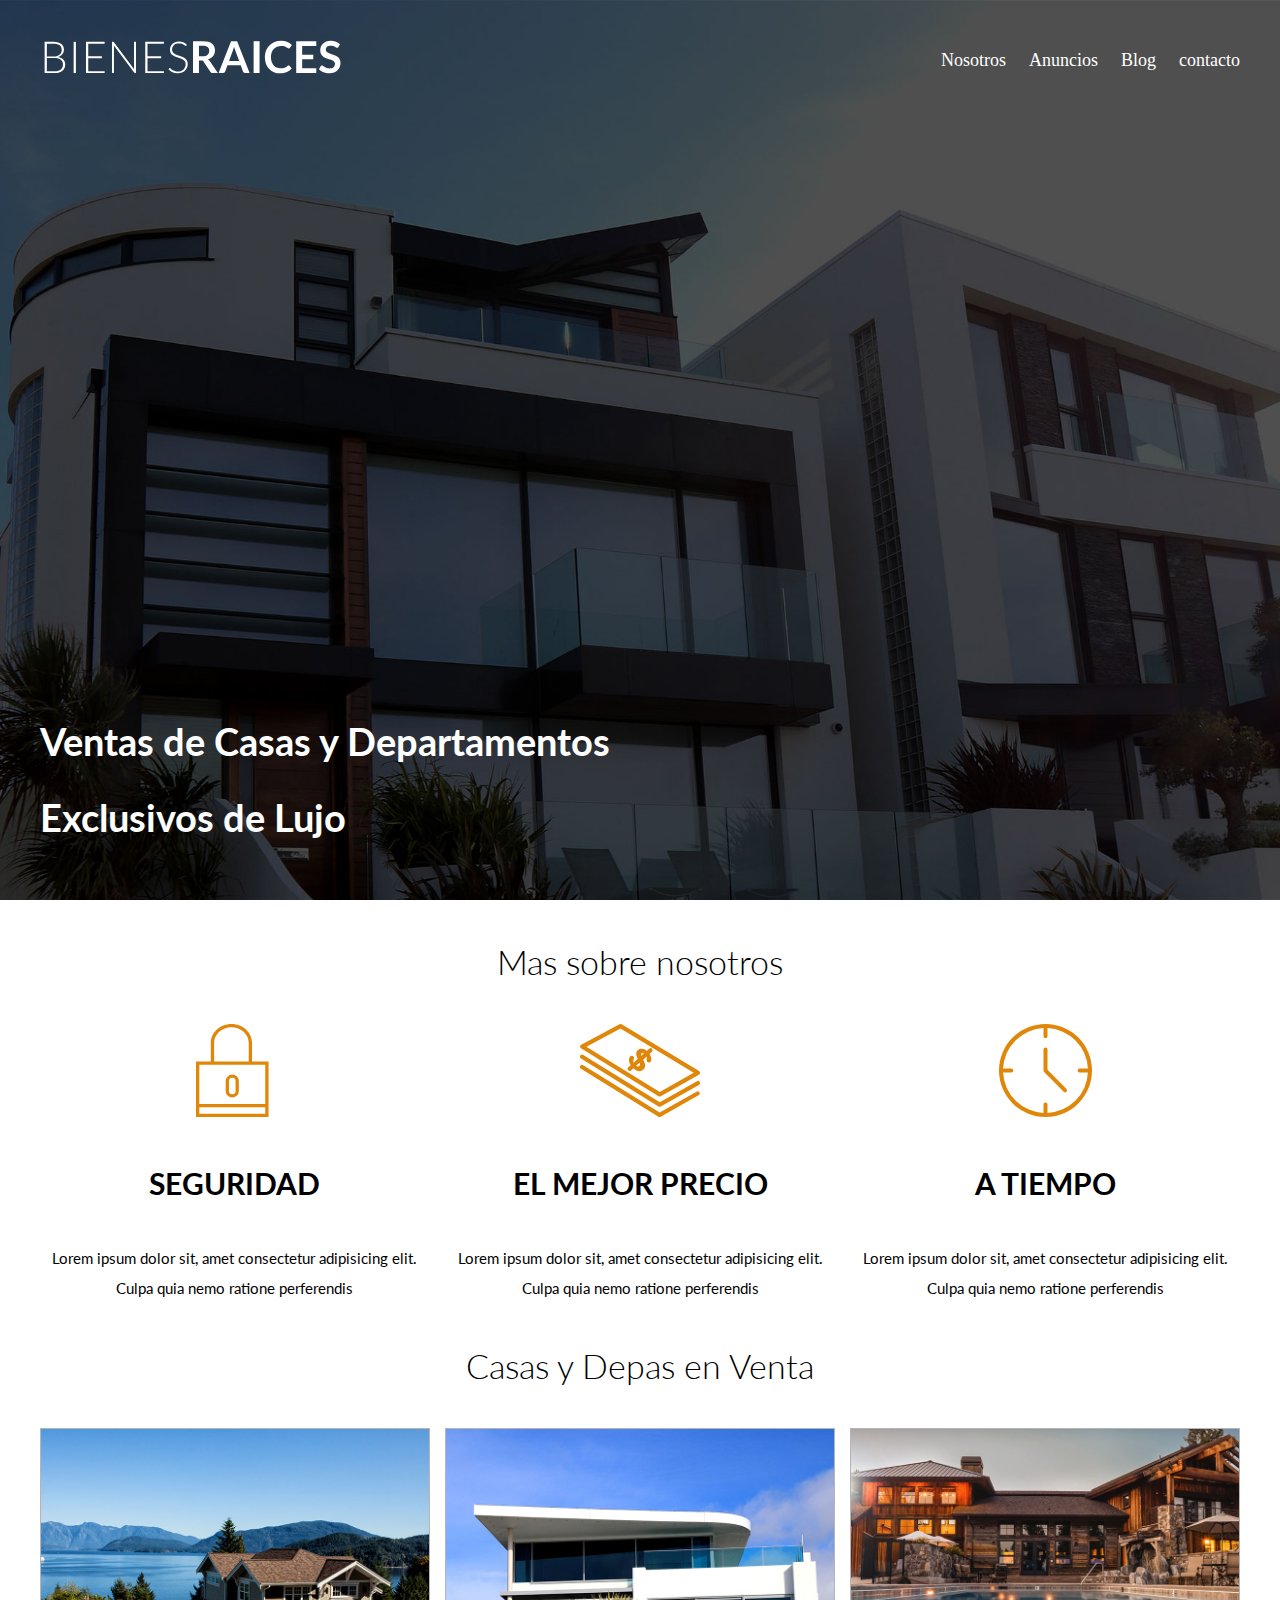
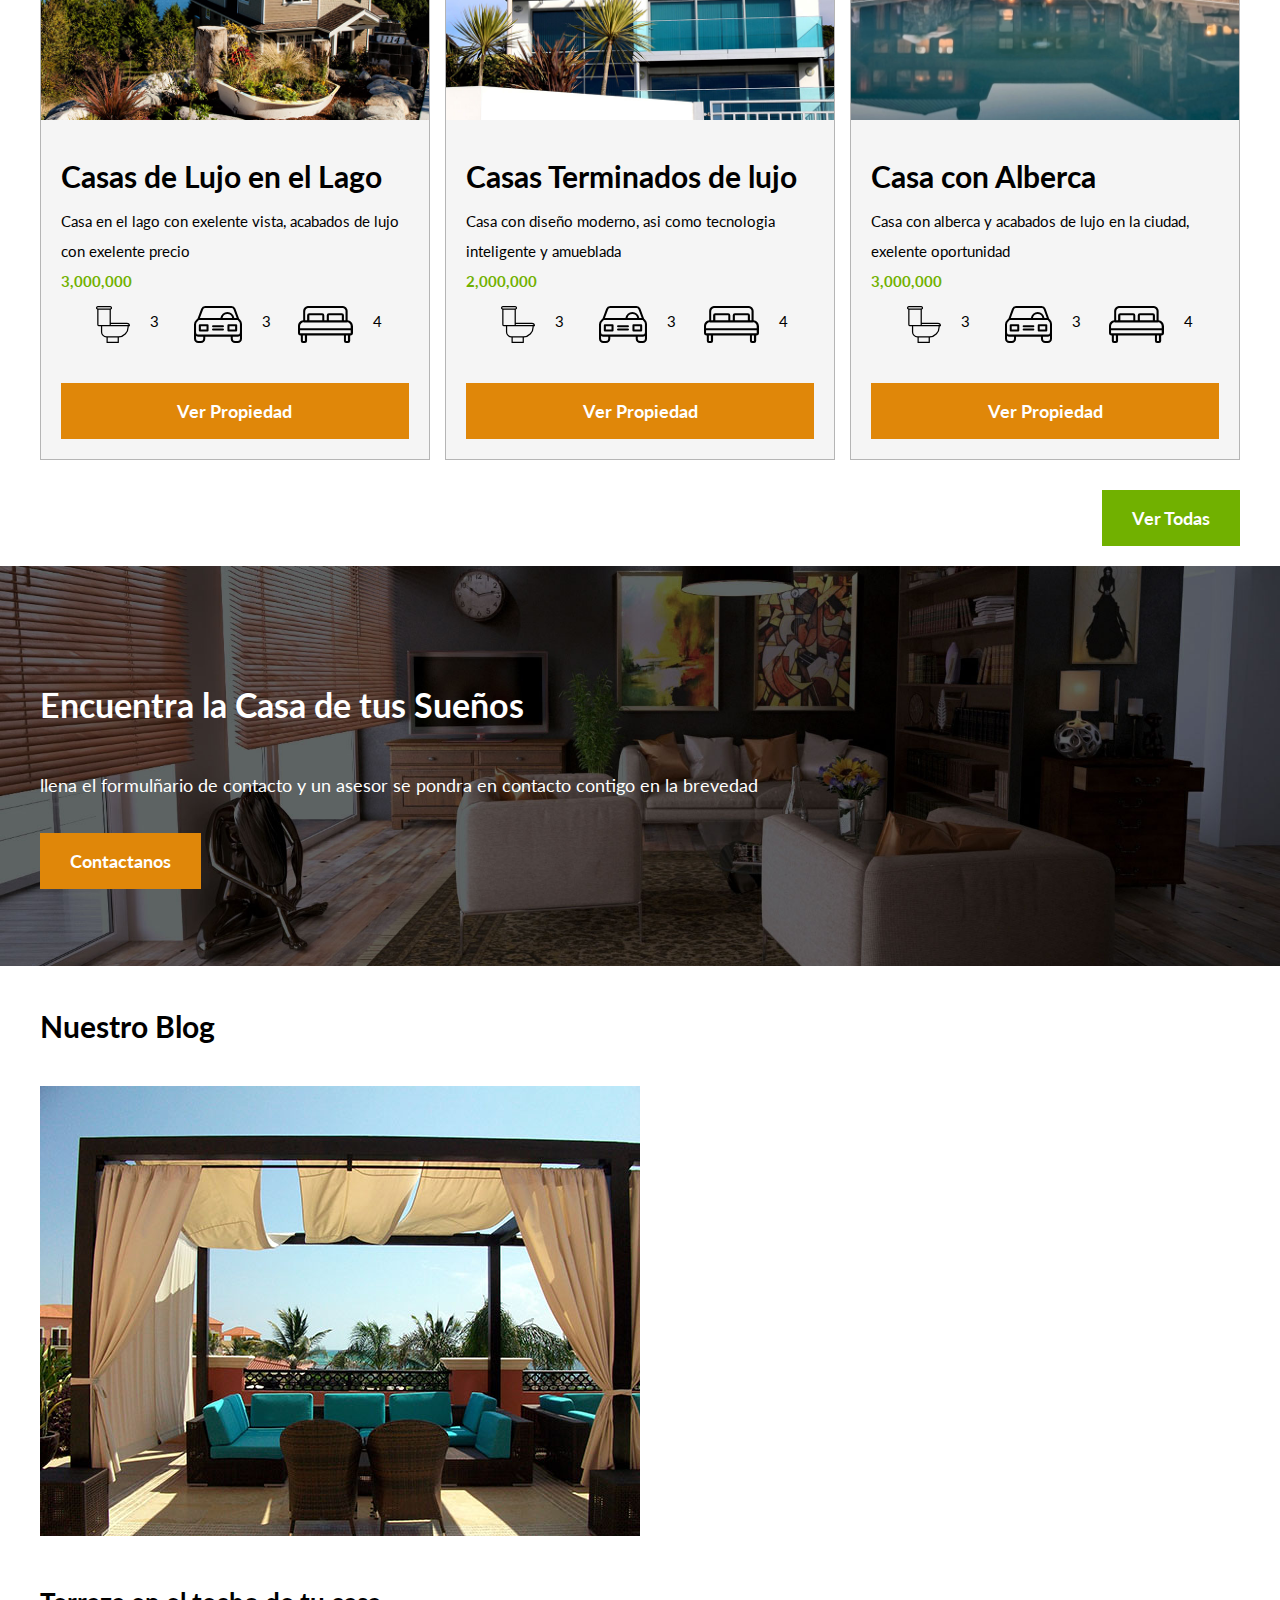
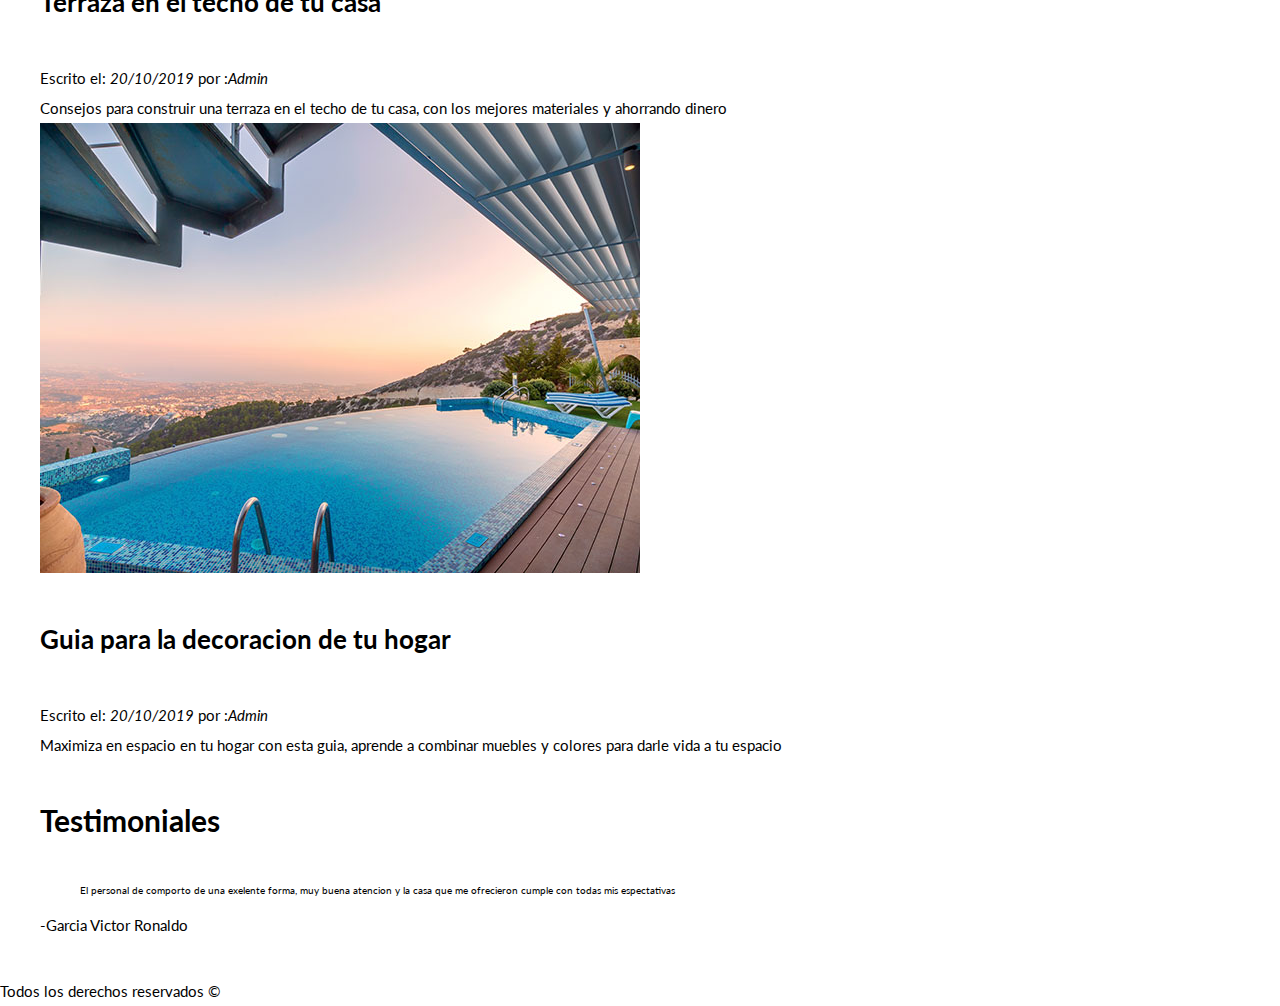
==== commit c30e870f: "agregando estilos al blog y testimoniales" ====
--- a/BienesRaizes/index.html
+++ b/BienesRaizes/index.html
@@ -139,28 +139,39 @@
             <a class="boton boton-verde" href="./views/contacto.html">Contactanos</a>
         </div>
     </section>
-    <section>
-        <h3>Nuestro Blog</h3>
-        <article>
-            <img src="img/blog1.jpg" alt="entrada de blog">
-            <h4>Terraza en el techo de tu casa</h4>
-            <p>Escrito el: <em>20/10/2019</em> por :<em>Admin</em> </p>
-            <p>Consejos para construir una terraza en el techo de tu casa, con los mejores materiales y ahorrando dinero</p>
-        </article>
-        <article>
-            <img src="img/blog2.jpg" alt="entrada de blog">
-            <h4>Guia para la decoracion de tu hogar</h4>
-            <p>Escrito el: <em>20/10/2019</em> por :<em>Admin</em> </p>
-            <p>Maximiza en espacio en tu hogar con esta guia, aprende a combinar muebles y colores para darle vida a tu espacio</p>
-        </article>
-    </section>
-    <section>
-        <h3>Testimoniales</h3>
-        <blockquote>
-            El personal de comporto de una exelente forma, muy buena atencion y la casa que me ofrecieron cumple con todas mis espectativas
-        </blockquote>
-        <p>-Garcia Victor Ronaldo</p>
-    </section>
+    <div class="seccion-inferior contenedor">
+        <section class="blog">
+            <h3>Nuestro Blog</h3>
+            <article class="entrada-blog">
+                <div class="imagen">
+                    <img src="img/blog1.jpg" alt="entrada de blog">
+                </div>
+                <div class="texto-entrada">
+                    <h4>Terraza en el techo de tu casa</h4>
+                    <p>Escrito el: <em>20/10/2019</em> por :<em>Admin</em> </p>
+                    <p>Consejos para construir una terraza en el techo de tu casa, con los mejores materiales y ahorrando dinero</p>
+                </div>
+            </article>
+
+            <article class="entrada-blog">
+                <div class="imagen">
+                    <img src="img/blog2.jpg" alt="entrada de blog">
+                </div>
+                <div class="texto-entrada">
+                    <h4>Guia para la decoracion de tu hogar</h4>
+                    <p>Escrito el: <em>20/10/2019</em> por :<em>Admin</em> </p>
+                    <p>Maximiza en espacio en tu hogar con esta guia, aprende a combinar muebles y colores para darle vida a tu espacio</p>
+                </div>
+            </article>
+        </section>
+        <section class="testimoniales">
+            <h3>Testimoniales</h3>
+            <blockquote>
+                El personal de comporto de una exelente forma, muy buena atencion y la casa que me ofrecieron cumple con todas mis espectativas
+            </blockquote>
+            <p>-Garcia Victor Ronaldo</p>
+        </section>
+    </div>
     <footer>
         <nav class="navegacion">
             <a href="./views/nosotros.html">Nosotros</a>
--- a/BienesRaizes/css/styles.css
+++ b/BienesRaizes/css/styles.css
@@ -191,6 +191,21 @@
     font-weight: 700;
 }
 
+.iconos-caracteristicas {
+    list-style: none;
+    padding: 0;
+    display: flex;
+    justify-content: space-evenly;
+}
+
+.iconos-caracteristicas li {
+    display: flex;
+}
+
+.iconos-caracteristicas img {
+    margin-right: 2rem;
+}
+
 .ver-todas {
     display: flex;
     justify-content: flex-end;
@@ -206,4 +221,18 @@
     height: 40rem;
     display: flex;
     align-items: center;
+}
+
+.contenido-contacto {
+    /*le da algo de tamaño */
+    flex: 1;
+    color: #ffffff;
+}
+
+.contenido-contacto p {
+    font-size: 1.8rem;
+}
+
+.contenido-contacto a {
+    background-color: #E08709;
 }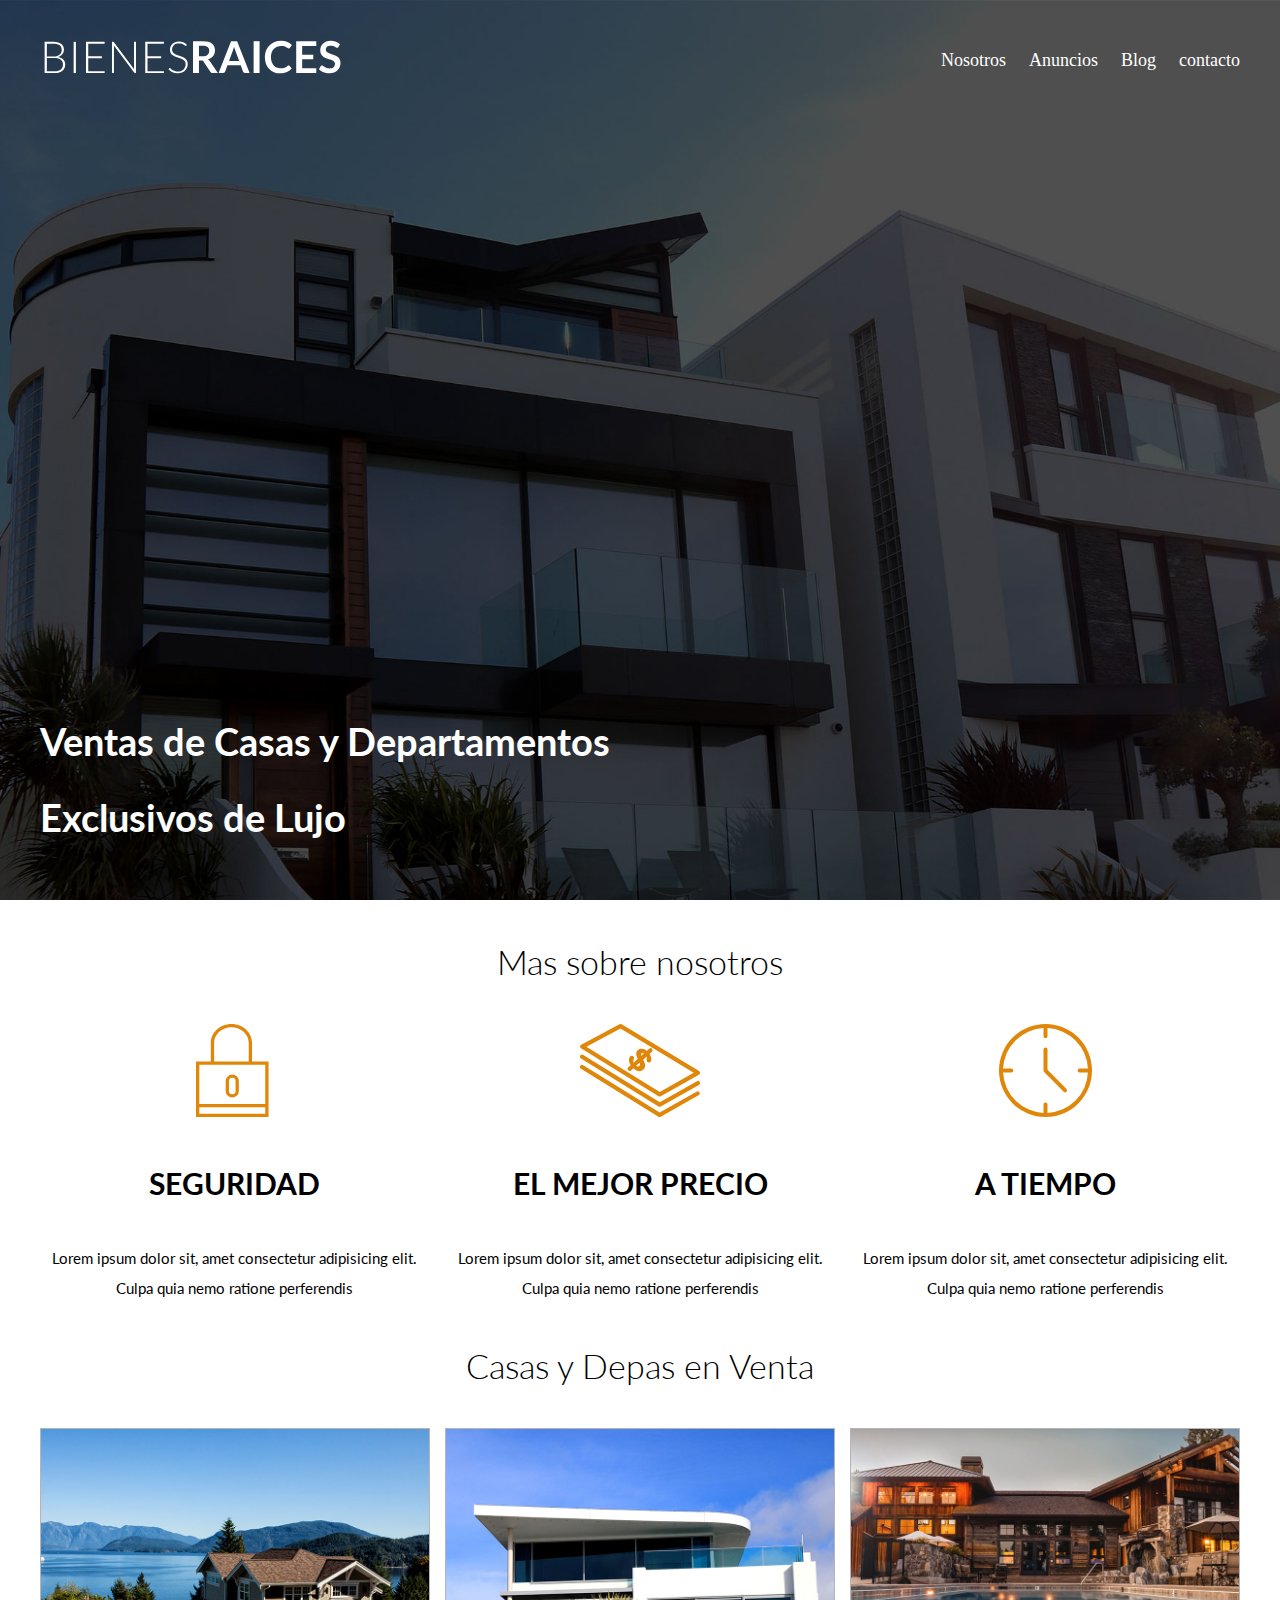
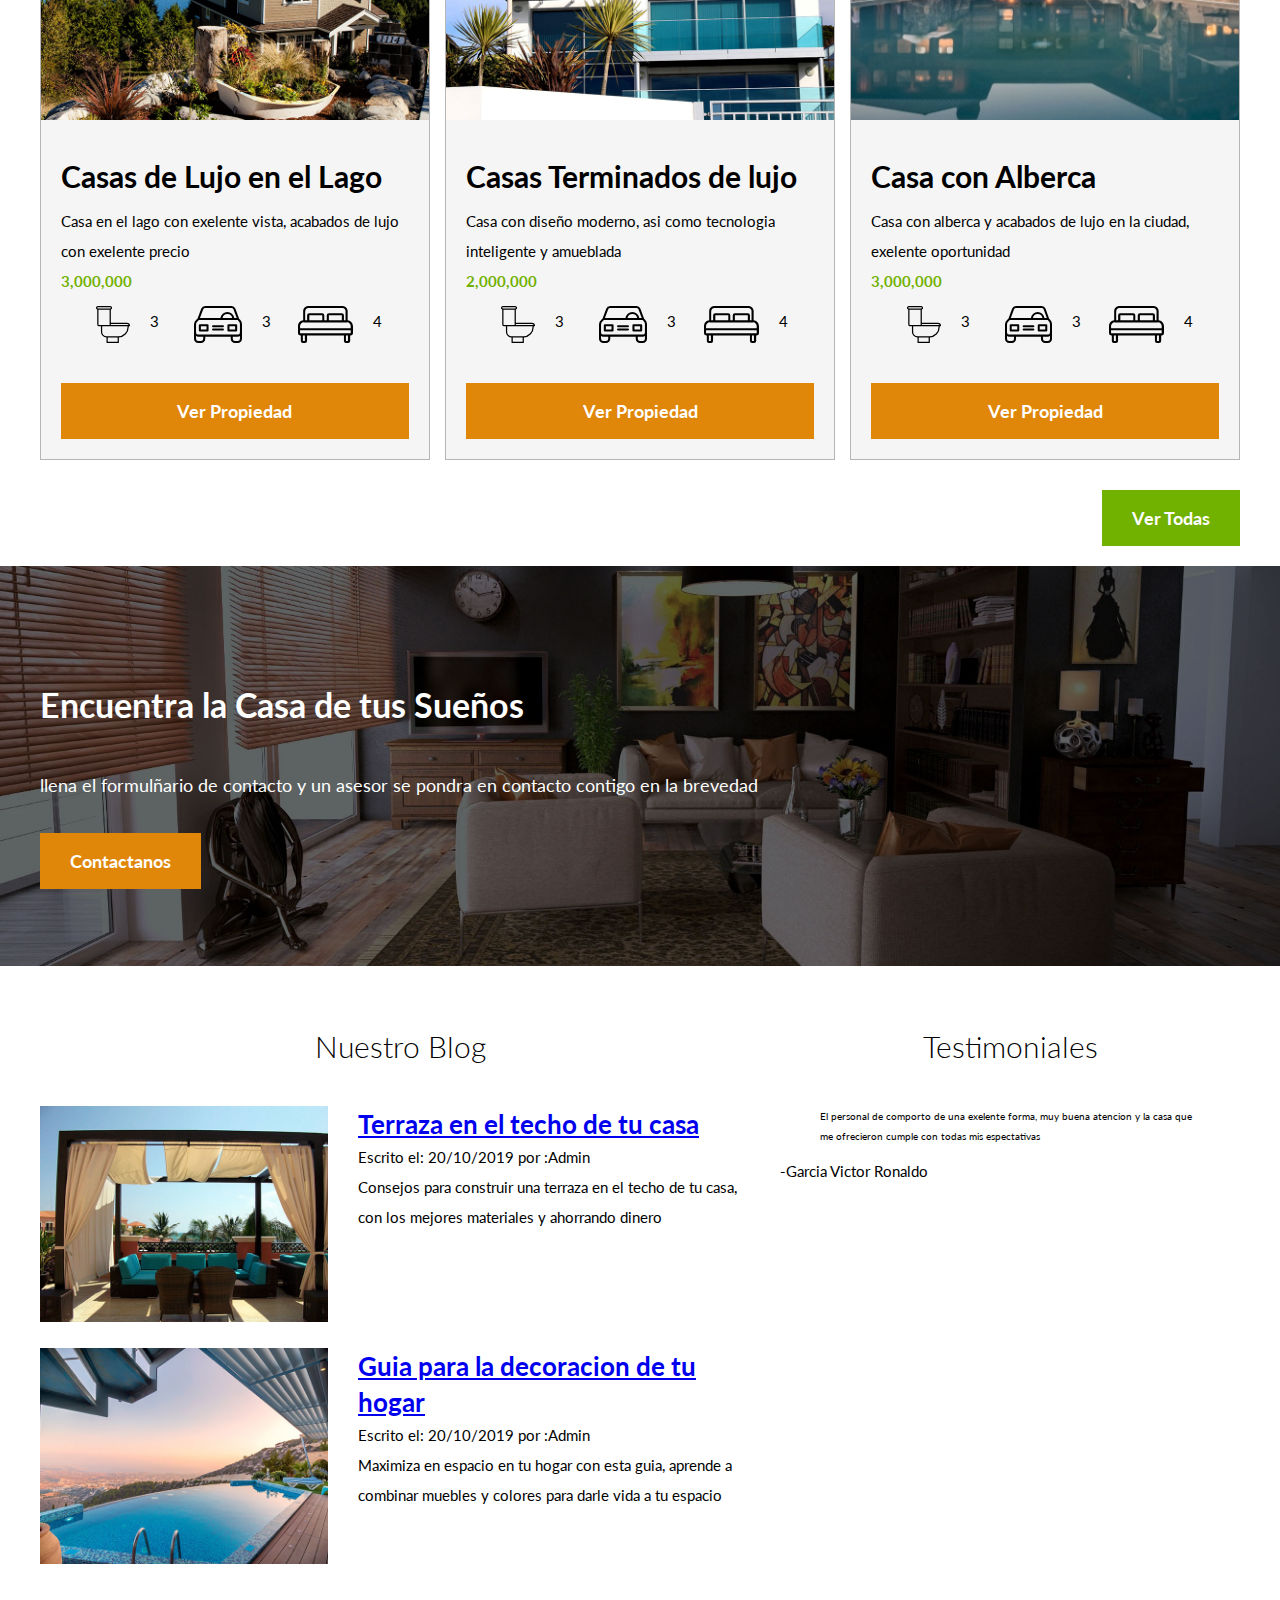
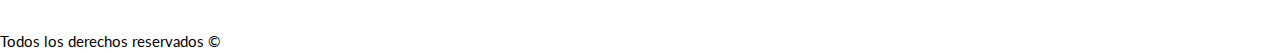
==== commit b59b102a: "iniciando el footer" ====
--- a/BienesRaizes/index.html
+++ b/BienesRaizes/index.html
@@ -139,16 +139,18 @@
             <a class="boton boton-verde" href="./views/contacto.html">Contactanos</a>
         </div>
     </section>
-    <div class="seccion-inferior contenedor">
+    <div class="seccion-inferior contenedor seccion">
         <section class="blog">
-            <h3>Nuestro Blog</h3>
+            <h3 class="text-center fw-300">Nuestro Blog</h3>
             <article class="entrada-blog">
                 <div class="imagen">
                     <img src="img/blog1.jpg" alt="entrada de blog">
                 </div>
                 <div class="texto-entrada">
-                    <h4>Terraza en el techo de tu casa</h4>
-                    <p>Escrito el: <em>20/10/2019</em> por :<em>Admin</em> </p>
+                    <a href="#">
+                        <h4>Terraza en el techo de tu casa</h4>
+                    </a>
+                    <p>Escrito el: <span>20/10/2019</span> por :<span>Admin</span> </p>
                     <p>Consejos para construir una terraza en el techo de tu casa, con los mejores materiales y ahorrando dinero</p>
                 </div>
             </article>
@@ -158,18 +160,22 @@
                     <img src="img/blog2.jpg" alt="entrada de blog">
                 </div>
                 <div class="texto-entrada">
-                    <h4>Guia para la decoracion de tu hogar</h4>
-                    <p>Escrito el: <em>20/10/2019</em> por :<em>Admin</em> </p>
+                    <a href="#">
+                        <h4>Guia para la decoracion de tu hogar</h4>
+                    </a>
+                    <p>Escrito el: <span>20/10/2019</span> por :<span>Admin</span> </p>
                     <p>Maximiza en espacio en tu hogar con esta guia, aprende a combinar muebles y colores para darle vida a tu espacio</p>
                 </div>
             </article>
         </section>
         <section class="testimoniales">
-            <h3>Testimoniales</h3>
-            <blockquote>
-                El personal de comporto de una exelente forma, muy buena atencion y la casa que me ofrecieron cumple con todas mis espectativas
-            </blockquote>
-            <p>-Garcia Victor Ronaldo</p>
+            <h3 class="text-center fw-300">Testimoniales</h3>
+            <div class="testimonial">
+                <blockquote>
+                    El personal de comporto de una exelente forma, muy buena atencion y la casa que me ofrecieron cumple con todas mis espectativas
+                </blockquote>
+                <p>-Garcia Victor Ronaldo</p>
+            </div>
         </section>
     </div>
     <footer>
--- a/BienesRaizes/css/styles.css
+++ b/BienesRaizes/css/styles.css
@@ -235,4 +235,43 @@
 
 .contenido-contacto a {
     background-color: #E08709;
+}
+
+
+/**seccion inferior**/
+
+.seccion-inferior {
+    display: flex;
+    justify-content: space-between;
+}
+
+.seccion-inferior .blog {
+    flex-basis: 60%;
+}
+
+.seccion-inferior .testimoniales {
+    flex-basis: calc(40% - 2rem);
+}
+
+.entrada-blog {
+    display: flex;
+    justify-content: space-between;
+    margin-bottom: 2rem;
+}
+
+.entrada-blog:last-of-type {
+    margin-bottom: 0;
+}
+
+.entrada-blog .imagen {
+    flex-basis: 40%;
+}
+
+.entrada-blog .texto-entrada {
+    flex-basis: calc(60% - 3rem);
+}
+
+.texto-entrada h4 {
+    margin: 0;
+    line-height: 1.4;
 }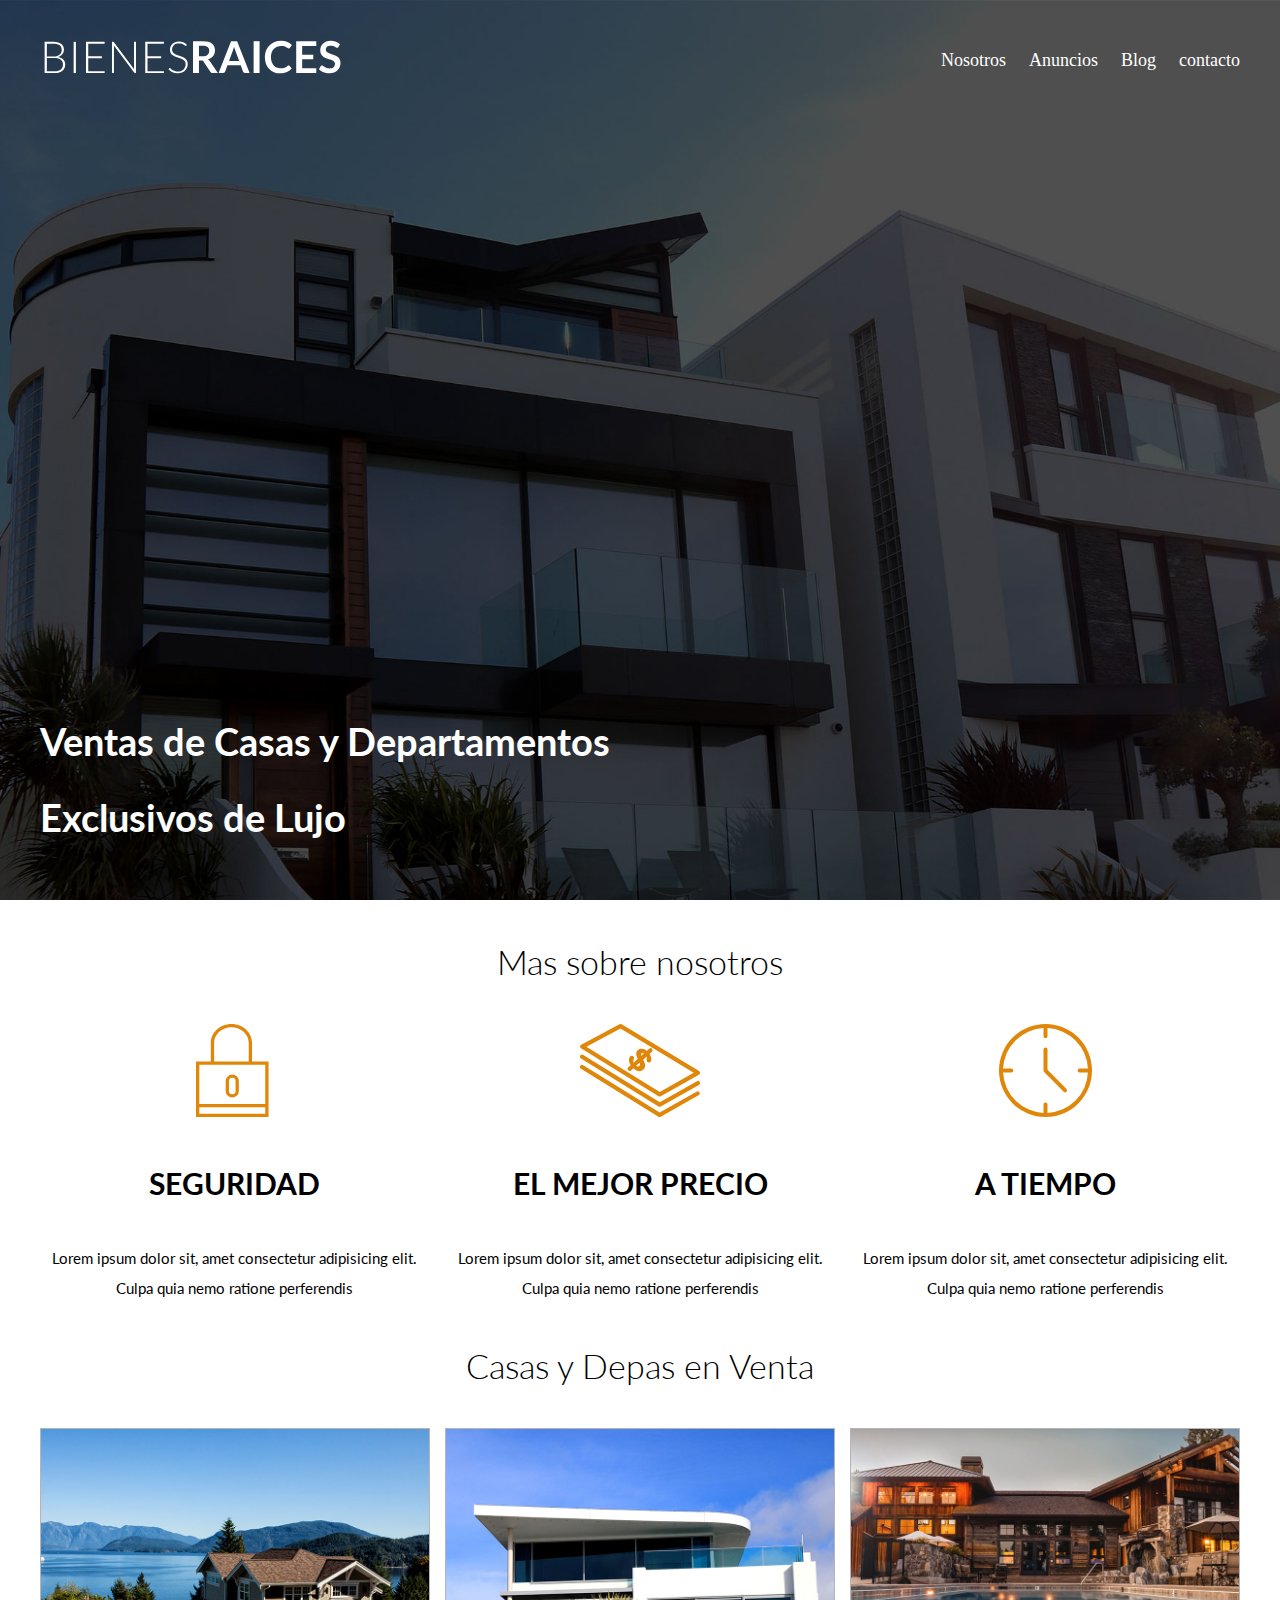
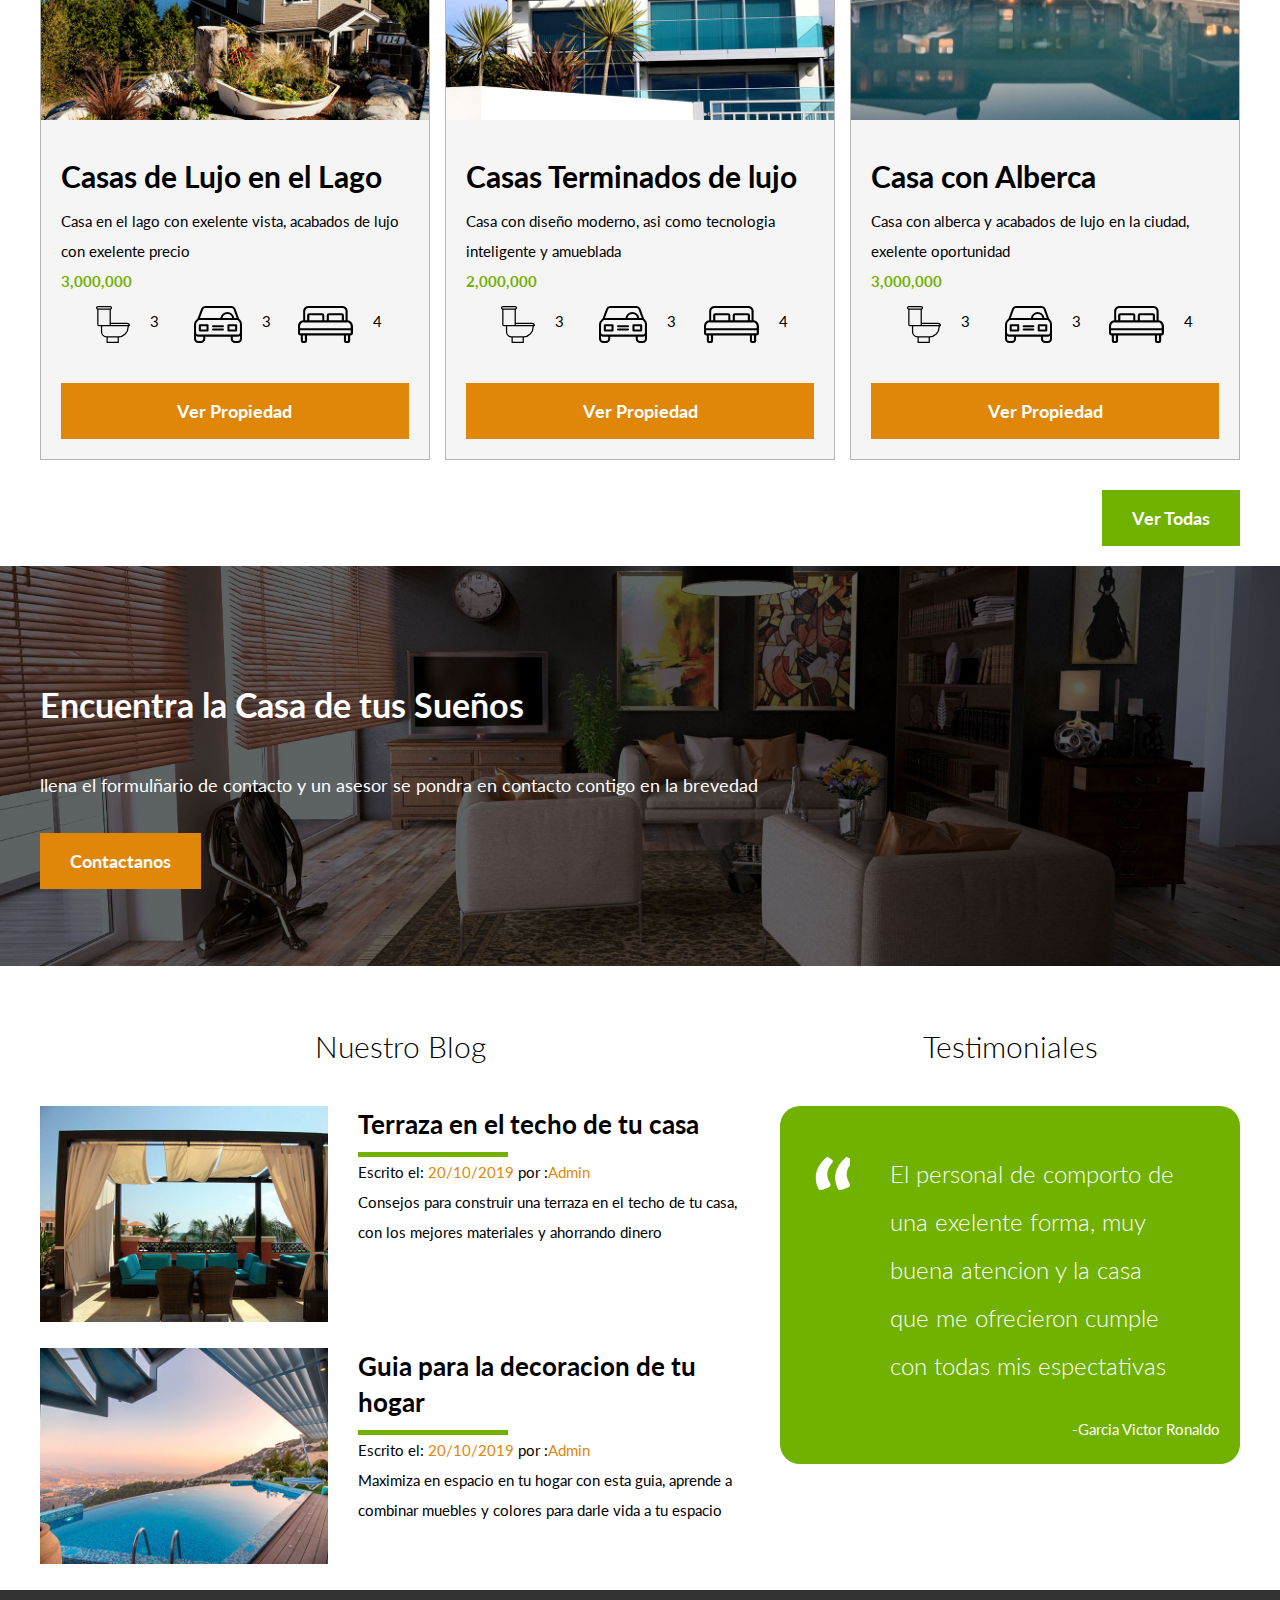
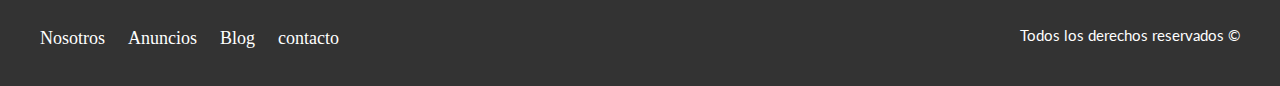
==== commit dc6a6911: "pagina principal terminado" ====
--- a/BienesRaizes/index.html
+++ b/BienesRaizes/index.html
@@ -178,15 +178,17 @@
             </div>
         </section>
     </div>
-    <footer>
-        <nav class="navegacion">
-            <a href="./views/nosotros.html">Nosotros</a>
-            <a href="./views/anuncios.html">Anuncios</a>
-            <a href="./views/blog.html">Blog</a>
-            <a href="./views/contacto.html">contacto</a>
-        </nav>
+    <footer class="site-footer seccion">
+        <div class="contenedor-footer contenedor">
+            <nav class="navegacion">
+                <a href="./views/nosotros.html">Nosotros</a>
+                <a href="./views/anuncios.html">Anuncios</a>
+                <a href="./views/blog.html">Blog</a>
+                <a href="./views/contacto.html">contacto</a>
+            </nav>
 
-        <p>Todos los derechos reservados &copy;</p>
+            <p>Todos los derechos reservados &copy;</p>
+        </div>
     </footer>
 
 </body>
--- a/BienesRaizes/css/styles.css
+++ b/BienesRaizes/css/styles.css
@@ -274,4 +274,74 @@
 .texto-entrada h4 {
     margin: 0;
     line-height: 1.4;
+}
+
+
+/*after ===creame un elemento despues del h4*/
+
+.texto-entrada h4::after {
+    content: "";
+    display: block;
+    width: 15rem;
+    height: .5rem;
+    background-color: #71b100;
+    margin-top: 1rem;
+}
+
+.texto-entrada a {
+    text-decoration: none;
+    color: #000000;
+}
+
+.texto-entrada span {
+    color: #E08709;
+}
+
+
+/**testimoniales**/
+
+.testimonial {
+    background-color: #71b100;
+    font-size: 2.4rem;
+    padding: 2rem;
+    color: #ffffff;
+    border-radius: 2rem;
+}
+
+.testimonial p {
+    text-align: right;
+}
+
+.testimonial blockquote::before {
+    content: "";
+    background-image: url(../img/comilla.svg);
+    width: 4rem;
+    height: 4rem;
+    position: absolute;
+    left: -3rem;
+}
+
+.testimonial blockquote {
+    position: relative;
+    padding-left: 5rem;
+    font-weight: 300;
+}
+
+
+/**footer**/
+
+.site-footer {
+    background-color: #333333;
+    margin: 0;
+}
+
+.contenedor-footer {
+    padding: 3rem 0;
+    display: flex;
+    justify-content: space-between;
+}
+
+.site-footer p {
+    margin: 0;
+    color: #ffffff;
 }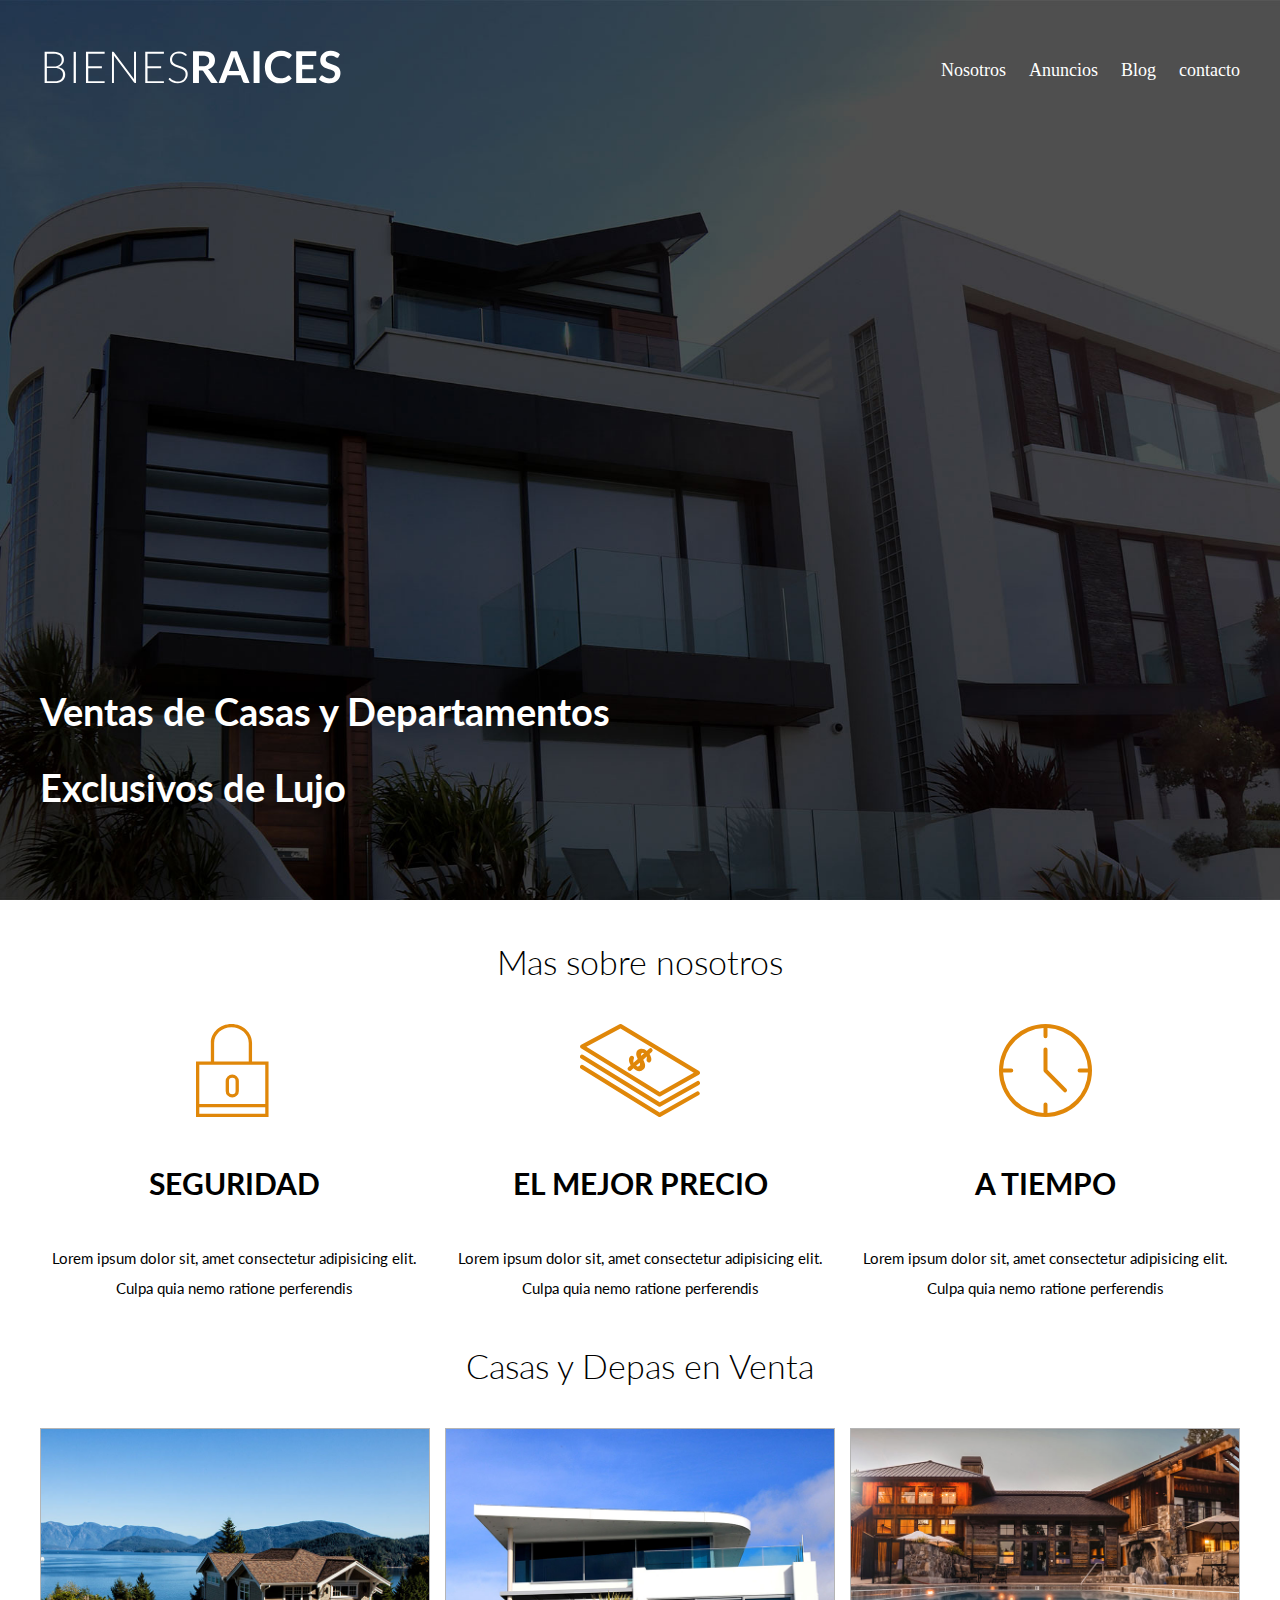
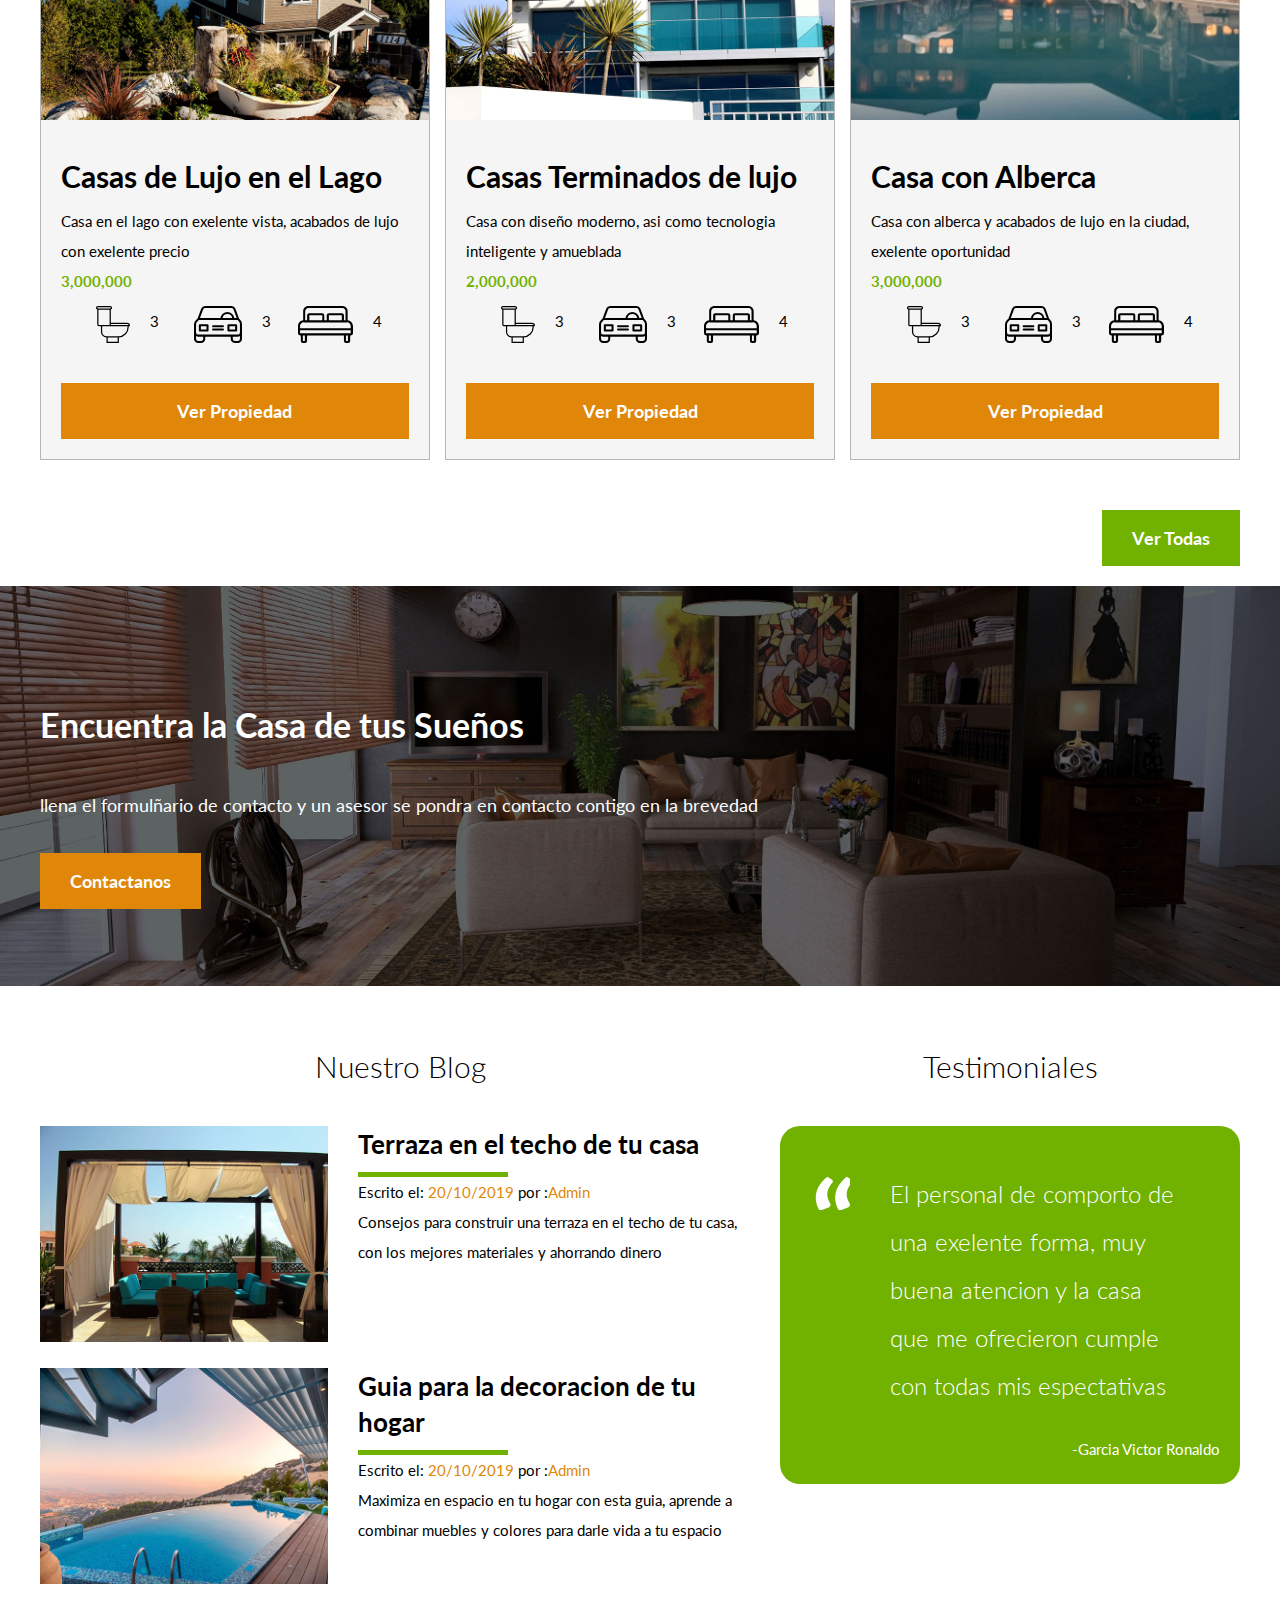
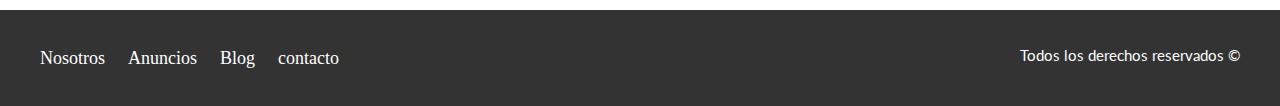
==== commit 002b58ef: "fin de la pagina principal" ====
--- a/BienesRaizes/index.html
+++ b/BienesRaizes/index.html
@@ -76,7 +76,7 @@
                             <p>4</p>
                         </li>
                     </ul>
-                    <a href="#" class="boton boton-amarillo d-block">Ver Propiedad</a>
+                    <a href="./views/anuncio.html" class="boton boton-amarillo d-block">Ver Propiedad</a>
                 </div>
             </div>
 
@@ -100,7 +100,7 @@
                             <p>4</p>
                         </li>
                     </ul>
-                    <a href="#" class="boton boton-amarillo d-block">Ver Propiedad</a>
+                    <a href="./views/anuncio.html" class="boton boton-amarillo d-block">Ver Propiedad</a>
                 </div>
             </div>
 
@@ -124,7 +124,7 @@
                             <p>4</p>
                         </li>
                     </ul>
-                    <a href="#" class="boton boton-amarillo d-block">Ver Propiedad</a>
+                    <a href="./views/anuncio.html" class="boton boton-amarillo d-block">Ver Propiedad</a>
                 </div>
             </div>
         </div>
@@ -147,7 +147,7 @@
                     <img src="img/blog1.jpg" alt="entrada de blog">
                 </div>
                 <div class="texto-entrada">
-                    <a href="#">
+                    <a href="./views/entrada.html">
                         <h4>Terraza en el techo de tu casa</h4>
                     </a>
                     <p>Escrito el: <span>20/10/2019</span> por :<span>Admin</span> </p>
@@ -160,7 +160,7 @@
                     <img src="img/blog2.jpg" alt="entrada de blog">
                 </div>
                 <div class="texto-entrada">
-                    <a href="#">
+                    <a href="./views/entrada.html">
                         <h4>Guia para la decoracion de tu hogar</h4>
                     </a>
                     <p>Escrito el: <span>20/10/2019</span> por :<span>Admin</span> </p>
--- a/BienesRaizes/css/styles.css
+++ b/BienesRaizes/css/styles.css
@@ -65,6 +65,10 @@
 
 .d-block {
     display: inline-block!important;
+}
+
+.contenido-centrado {
+    max-width: 80rem;
 }
 
 
@@ -79,6 +83,11 @@
     margin-top: 3rem;
     display: inline-block;
     text-align: center;
+    border: none;
+}
+
+.boton:hover {
+    cursor: pointer;
 }
 
 .boton-amarillo {
@@ -92,6 +101,11 @@
 
 
 /*header*/
+
+.site-header {
+    background-color: #333333;
+    padding: 1rem 0 3rem 0;
+}
 
 .site-header.inicio {
     background-image: url(../img/header.jpg);
@@ -169,10 +183,17 @@
 .contenedor-anuncios {
     display: flex;
     justify-content: space-between;
+    flex-wrap: wrap;
 }
 
 .anuncio {
+    margin-bottom: 2rem;
+    /*
+    flex-grow: 0;
+    flex-shrink: 0;
     flex-basis: calc(33.3% - 1rem);
+    */
+    flex: 0 0 calc(33.3% - 1rem);
     border: 1px solid #b5b5b5;
     background-color: #f5f5f5;
 }
@@ -196,6 +217,8 @@
     padding: 0;
     display: flex;
     justify-content: space-evenly;
+    flex: 1;
+    max-width: 50rem;
 }
 
 .iconos-caracteristicas li {
@@ -344,4 +367,84 @@
 .site-footer p {
     margin: 0;
     color: #ffffff;
+}
+
+
+/** internas **/
+
+
+/*Nosotros*/
+
+.contenido-nosotros {
+    display: grid;
+    grid-template-columns: repeat(2, 1fr);
+    grid-column-gap: 2rem;
+}
+
+.texto-nosotros blockquote {
+    font-weight: 900;
+    font-size: 2rem;
+    margin: 0;
+    padding: 3rem 0;
+}
+
+
+/*anuncios*/
+
+.resumen-propiedad {
+    display: flex;
+    justify-content: space-between;
+    align-items: center;
+}
+
+
+/** Contacto**/
+
+.contacto p {
+    font-size: 1.2rem;
+    color: #4f4f4f;
+    margin: 2rem 0 0 0;
+}
+
+legend {
+    font-size: 2rem;
+    color: #333333;
+}
+
+label {
+    font-weight: 700;
+    display: block;
+    text-transform: uppercase;
+}
+
+input:not([type="submit"]),
+textarea,
+select {
+    background-color: #e1e1e1;
+    padding: 1rem;
+    display: block;
+    width: 100%;
+    margin-bottom: 2rem;
+    border: none;
+    border-radius: 1rem;
+}
+
+input[type="radio"] {
+    width: auto;
+    margin: 0;
+}
+
+select {
+    -webkit-appearance: none;
+}
+
+textarea {
+    height: 20rem;
+}
+
+.forma-contacto {
+    max-width: 30rem;
+    display: flex;
+    justify-content: space-between;
+    align-items: center;
 }